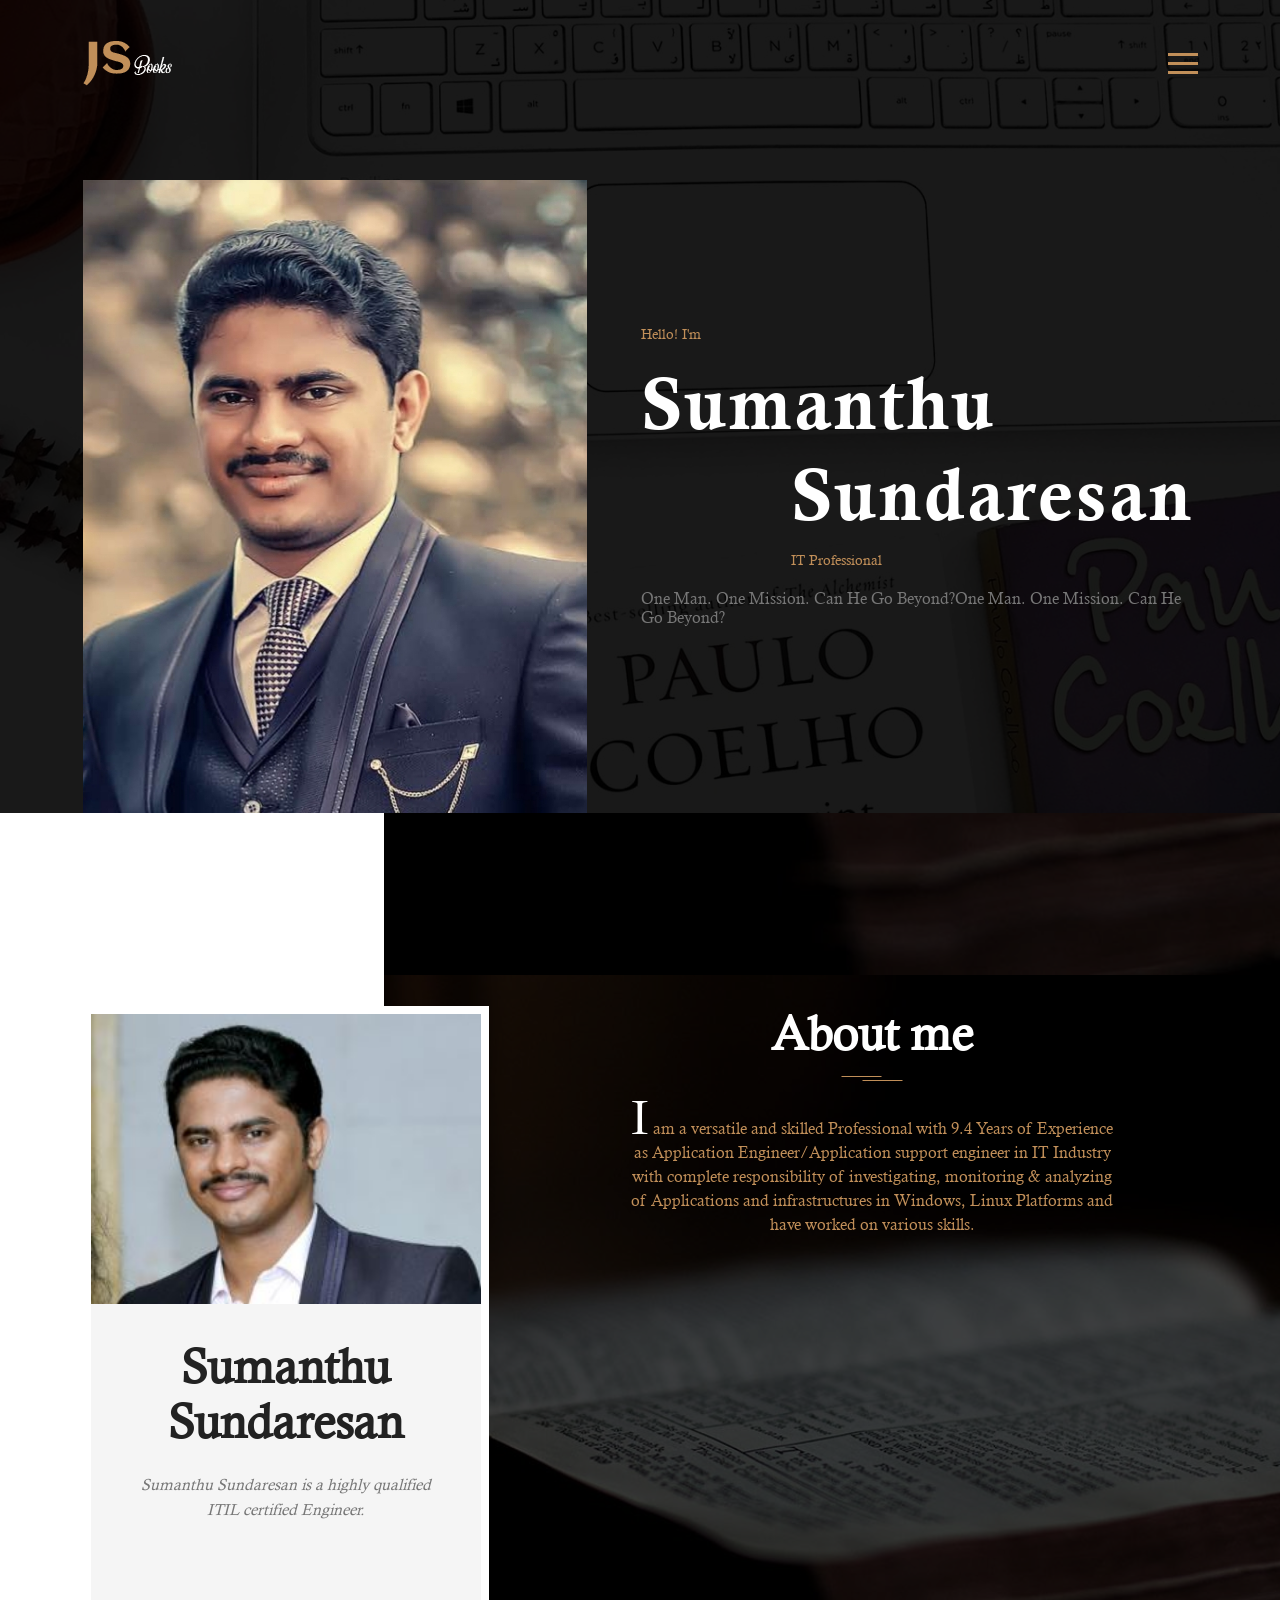
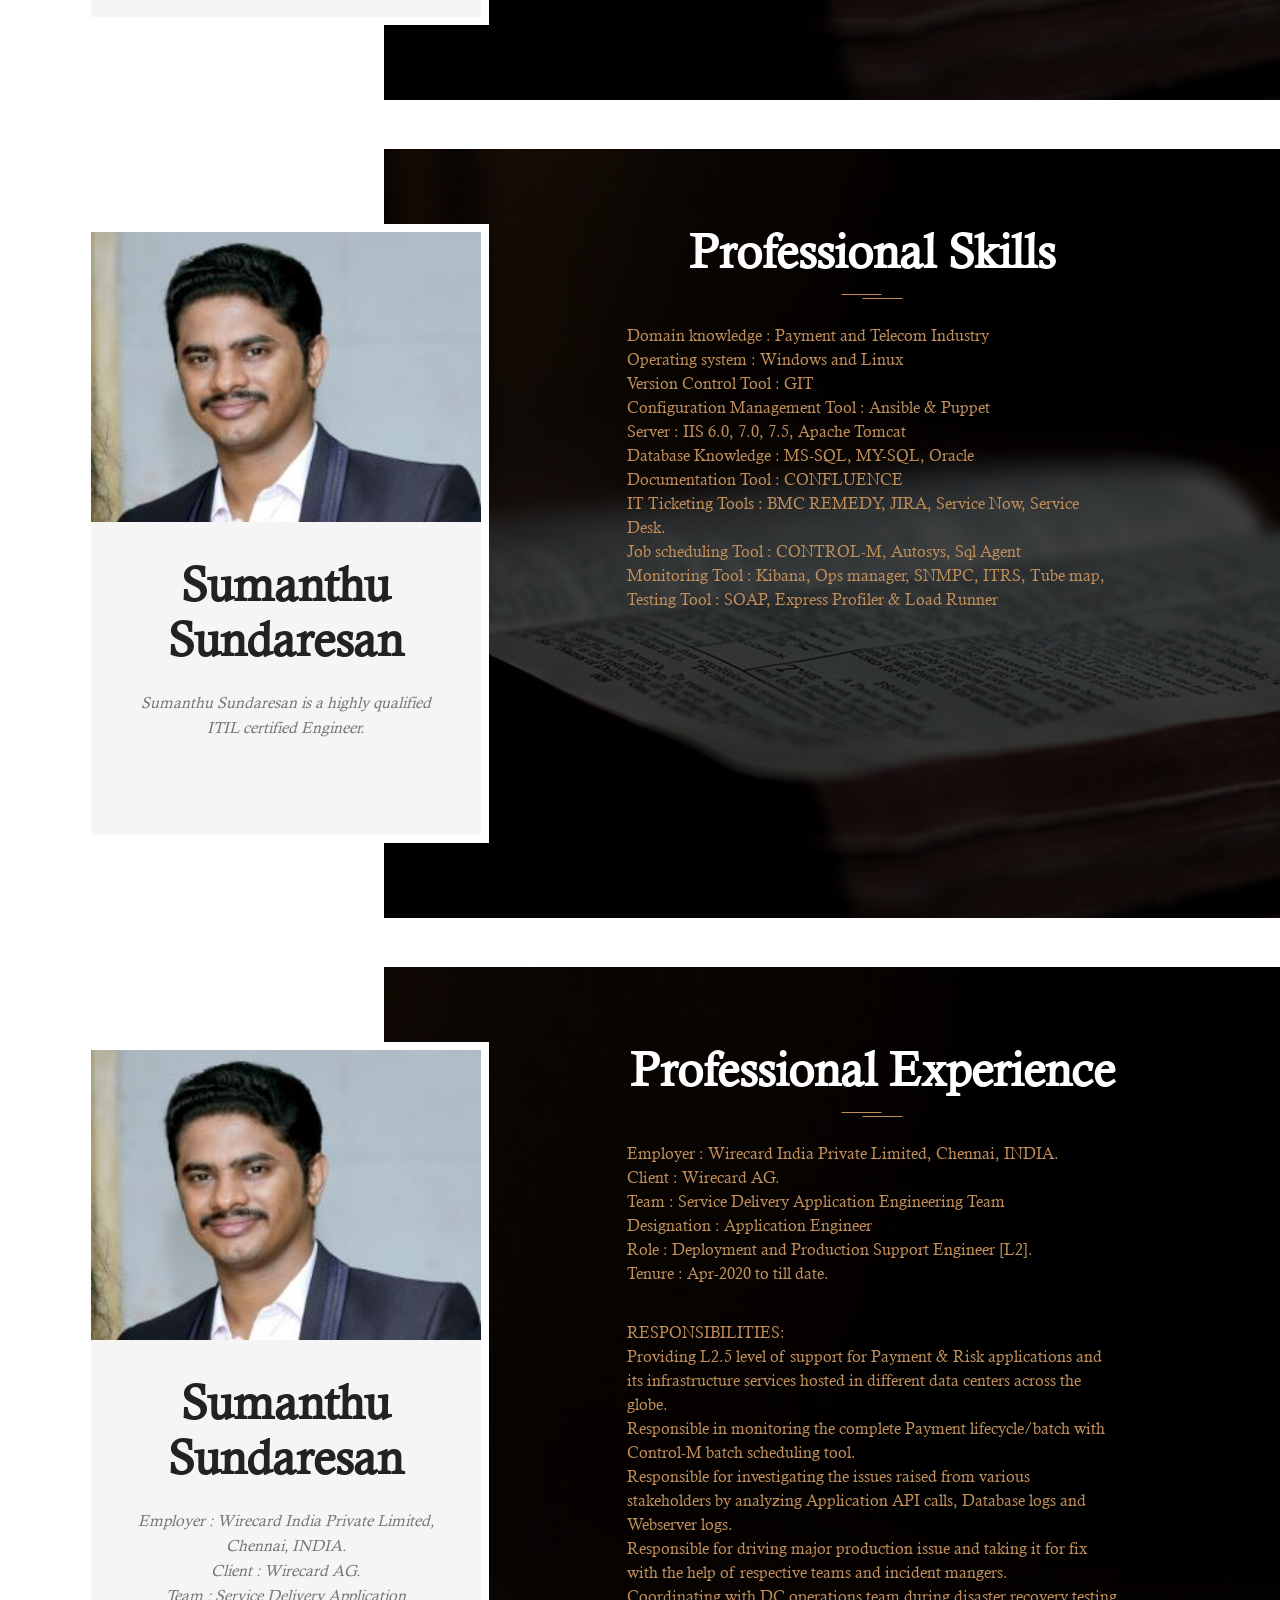
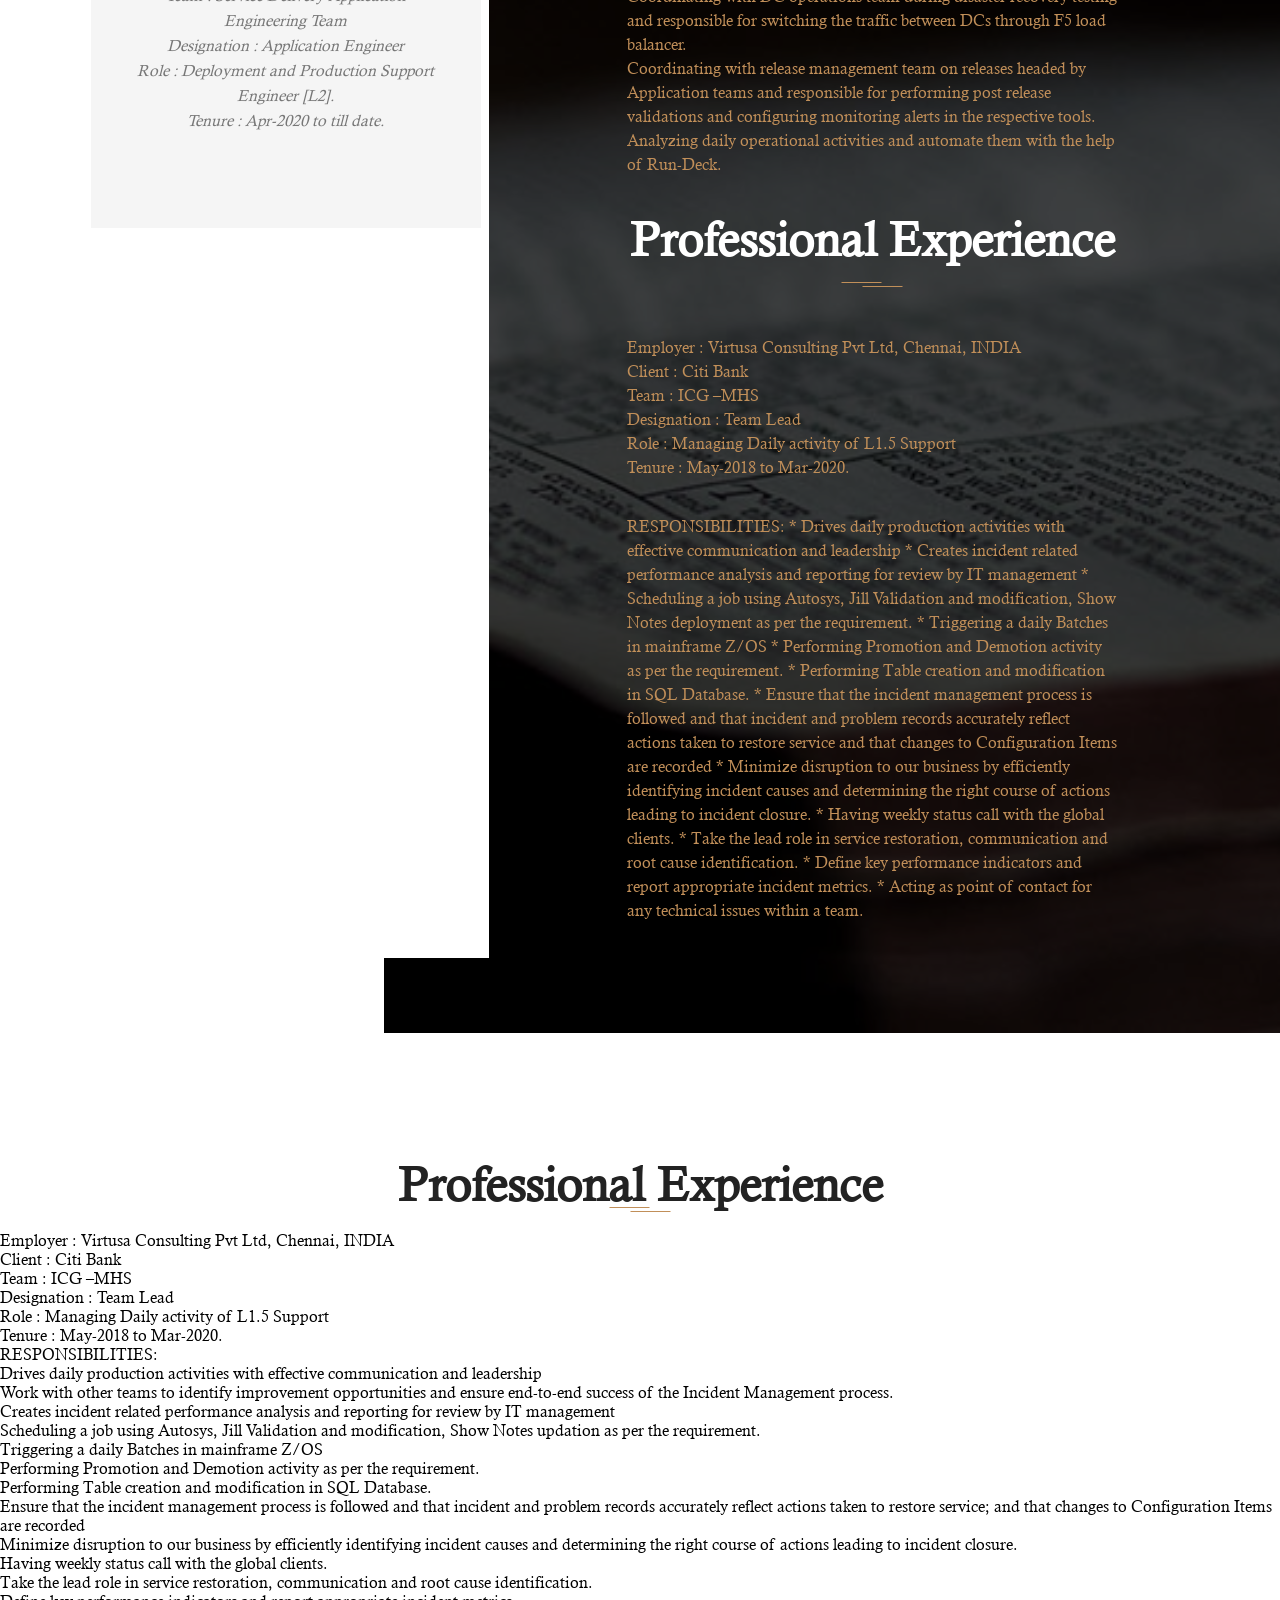
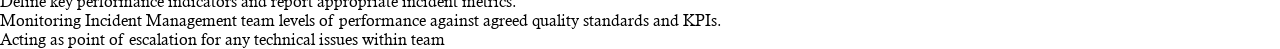
==== index.html @ 6ea12dc3 "My First Commit" ====
﻿<!doctype html>
<!--
	Author by FreeHTML5.co
	Twitter: https://twitter.com/fh5co
	Facebook: https://fb.com/fh5co
	URL: https://freehtml5.co
-->
<html lang="en">
<head>
	<!-- Required meta tags -->
	<meta charset="utf-8">
	<meta name="viewport" content="width=device-width, initial-scale=1, shrink-to-fit=no">
	<link rel="stylesheet" href="css/style.css">
	<link rel="stylesheet" href="css/slick.css">
	<title>Author</title>
</head>
<body>

	<!-- Navigation -->
	<nav class="site-navigation">
		<div class="site-navigation-inner site-container">
			<img src="./images/site-logo.png" alt="site logo">
			<div class="main-navigation">
				<ul class="main-navigation__ul">
					<li><a href="#">Who Am I</a></li>
					<li><a href="#">About Me</a></li>
					<li><a href="#">Professional Skills</a></li>
					<li><a href="#">Professional Experience</a></li>
					<li><a href="#">Achievements</a></li>
					<li><a href="#">Education Qualification</a></li>
					<li><a href="#">Personal Details</a></li>
				</ul>
			</div>
			<div id="myBtn" class="burger-container" onclick="myFunction(this)">
				<div class="bar1"></div>
				<div class="bar2"></div>
				<div class="bar3"></div>
			</div>
			<script>
				function myFunction(x) {
					x.classList.toggle("change");
				}
			</script>

		</div>
	</nav>
	<!-- Navigation end -->

	<!-- Top banner -->
	<section class="fh5co-top-banner">
		<div class="top-banner__inner site-container">
			<div class="top-banner__image">
				<img src="./images/top-banner-author.jpg" alt="author image">
			</div>
			<div class="top-banner__text">
				<div class="top-banner__text-up">
					<span class="brand-span">Hello! I'm</span>
					<h2 class="top-banner__h2">Sumanthu</h2>
				</div>
				<div class="top-banner__text-down">
					<h2 class="top-banner__h2">Sundaresan</h2>
					<span class="brand-span">IT Professional</span>
				</div>
				<p>One Man. One Mission. Can He Go Beyond?One Man. One Mission. Can He Go Beyond?</p>
				<!--<a href="#" class="brand-button">Read bio > </a>-->
			</div>
		</div>
	</section>
	<!-- Top banner end -->

	<!-- About me -->
	<section class="fh5co-about-me">
		<div class="about-me-inner site-container">
			<article class="portfolio-wrapper">
				<div class="portfolio__img">
					<img src="./images/about-me.jpg" class="about-me__profile" alt="about me profile picture">
				</div>
				<div class="portfolio__bottom">
					<div class="portfolio__name">
						<!--<span>S</span>-->
						<h2 class="universal-h2">Sumanthu Sundaresan</h2>
					</div>
					<!--<div class="portfolio__name">
						<span>S</span>
						<h2 class="universal-h2">undaresan</h2>
					</div>-->
				
					<p>Sumanthu Sundaresan is a highly qualified ITIL certified Engineer.</p>
				</div>
			</article>
			<div class="about-me__text">
					<div class="about-me-single-slide">
						<h2 class="universal-h2 universal-h2-bckg">About me</h2>
						<p><span>I</span> am a versatile and skilled Professional with 9.4 Years of Experience as Application 

Engineer/Application support engineer in IT Industry with complete responsibility of investigating, monitoring & analyzing of Applications and infrastructures in 

Windows, Linux Platforms and have worked on various skills.</p>

			</div>
		</div>
		<div class="about-me-bckg"></div>
	</section>
	<!-- About me end -->

	
	<!-- Professional Skills -->
	<section class="fh5co-about-me">
		<div class="about-me-inner site-container">
			<article class="portfolio-wrapper">
				<div class="portfolio__img">
					<img src="./images/about-me.jpg" class="about-me__profile" alt="about me profile picture">
				</div>
				<div class="portfolio__bottom">
					<div class="portfolio__name">
						<!--<span>S</span>-->
						<h2 class="universal-h2">Sumanthu Sundaresan</h2>
					</div>
					<!--<div class="portfolio__name">
						<span>S</span>
						<h2 class="universal-h2">undaresan</h2>
					</div>-->
				
					<p>Sumanthu Sundaresan is a highly qualified ITIL certified Engineer.</p>
				</div>
			</article>
			<div class="about-me__new">
					<div class="about-me-single-slide">
						<h2 class="universal-h2 universal-h2-bckg">Professional Skills</h2>
							<p>Domain knowledge 			: 	Payment and Telecom Industry 
							<br>Operating system	 		: 	Windows and Linux
							<br>Version Control Tool 		:	GIT 
							<br>Configuration Management Tool	: 	Ansible & Puppet 
							<br>Server 			 	: 	IIS 6.0, 7.0, 7.5, Apache Tomcat 
							<br>Database Knowledge			: 	MS-SQL, MY-SQL, Oracle 
							<br>Documentation Tool 			:     	CONFLUENCE
							<br>IT Ticketing Tools 			:	BMC REMEDY, JIRA, Service Now, Service Desk. 
							<br>Job scheduling Tool 		:  	CONTROL-M, Autosys, Sql Agent
							<br>Monitoring Tool			: 	Kibana, Ops manager, SNMPC, ITRS, Tube map,
							<br>Testing Tool			: 	SOAP, Express Profiler & Load Runner
							</p>

			</div>
		</div>
		<div class="about-me-bckg"></div>
	</section>
	<!-- Professional Skills -->

<!-- Professional Experience  -->
	<section class="fh5co-about-me">
		<div class="about-me-inner site-container">
			<article class="portfolio-wrapper">
				<div class="portfolio__img">
					<img src="./images/about-me.jpg" class="about-me__profile" alt="about me profile picture">
				</div>
				<div class="portfolio__bottom">
					<div class="portfolio__name">
						<h2 class="universal-h2">Sumanthu Sundaresan</h2>
					</div>
					
				
					<p> Employer		:	Wirecard India Private Limited, Chennai, INDIA.
							<br>Client		:	Wirecard AG.
							<br>Team		:	Service Delivery Application Engineering Team
							<br>Designation	:	Application Engineer
							<br>Role		:	Deployment and Production Support Engineer [L2].
							<br>Tenure		:	Apr-2020 to till date.</p>
				</div>
			</article>
			<div class="about-me__new">
				<div class="about-me-slider">
					<div class="about-me-single-slide">
						<h2 class="universal-h2 universal-h2-bckg">Professional Experience</h2>
							<p> Employer	:	Wirecard India Private Limited, Chennai, INDIA.
							<br>Client		:	Wirecard AG.
							<br>Team		:	Service Delivery Application Engineering Team
							<br>Designation	:	Application Engineer
							<br>Role		:	Deployment and Production Support Engineer [L2].
							<br>Tenure		:	Apr-2020 to till date.		</p>	

<p>RESPONSIBILITIES:

<br>Providing L2.5 level of support for Payment & Risk applications and its infrastructure services hosted in different data centers across the globe.
<br>Responsible in monitoring the complete Payment lifecycle/batch with Control-M batch scheduling tool.
<br>Responsible for investigating the issues raised from various stakeholders by analyzing Application API calls, Database logs and Webserver logs.
<br>Responsible for driving major production issue and taking it for fix with the help of respective teams and incident mangers.
<br>Coordinating with DC operations team during disaster recovery testing and responsible for switching the traffic between DCs through F5 load balancer.
<br>Coordinating with release management team on releases headed by Application teams and responsible for performing post release validations and configuring 

monitoring alerts in the respective tools.
<br>Analyzing daily operational activities and automate them with the help of Run-Deck.</p>

						
					</div>
					<div class="about-me-single-slide">
						<h2 class="universal-h2 universal-h2-bckg">Professional Experience </h2>
						<p><br>Employer	: 	Virtusa Consulting Pvt Ltd, Chennai, INDIA
<br>Client		:	Citi Bank
<br>Team		:	ICG –MHS 
<br>Designation	:	Team Lead	
<br>Role		:	Managing Daily activity of  L1.5 Support
<br>Tenure		:	May-2018 to Mar-2020.</p>

<p>RESPONSIBILITIES:

* Drives daily production activities with effective communication and leadership
* Creates incident related performance analysis and reporting for review by IT management
* Scheduling a job using Autosys, Jill Validation and modification, Show Notes deployment as per the requirement.
* Triggering a daily Batches in mainframe Z/OS
* Performing Promotion and Demotion activity as per the requirement.
* Performing Table creation and modification in SQL Database.
* Ensure that the incident management process is followed and that incident and problem   records accurately reflect actions taken to restore service and that changes to   Configuration Items are recorded
* Minimize disruption to our business by efficiently identifying incident causes and   determining the right course of actions leading to incident closure.
* Having weekly status call with the global clients.
* Take the lead role in service restoration, communication and root cause identification.
* Define key performance indicators and report appropriate incident metrics.
* Acting as point of contact for any technical issues within a team.
 </p>

					</div>
				</div>
			</div>
		</div>
		<div class="about-me-bckg"></div>
	</section>
	
	
	</div>
					<div class="about-me-single-slide">
						<h2 class="universal-h2 universal-h2-bckg">Professional Experience </h2>
						<p><br>Employer	: 	Virtusa Consulting Pvt Ltd, Chennai, INDIA
<br>Client		:	Citi Bank
<br>Team		:	ICG –MHS 
<br>Designation	:	Team Lead	
<br>Role		:	Managing Daily activity of  L1.5 Support
<br>Tenure		:	May-2018 to Mar-2020.</p>

<p>RESPONSIBILITIES:

<br>Drives daily production activities with effective communication and leadership
<br>Work with other teams to identify improvement opportunities and ensure end-to-end success of the Incident Management process.
<br>Creates incident related performance analysis and reporting for review by IT management
<br>Scheduling a job using Autosys, Jill Validation and modification, Show Notes updation as per the requirement.
<br>Triggering a daily Batches in mainframe Z/OS
<br>Performing Promotion and Demotion activity as per the requirement.
<br>Performing Table creation and modification in SQL Database.
<br>Ensure that the incident management process is followed and that incident and problem records accurately reflect actions taken to restore service; and that changes 
to Configuration Items are recorded
<br>Minimize disruption to our business by efficiently identifying incident causes and determining the right course of actions leading to incident closure.
<br>Having weekly status call with the global clients.
<br>Take the lead role in service restoration, communication and root cause identification.
<br>Define key performance indicators and report appropriate incident metrics.
<br>Monitoring Incident Management team levels of performance against agreed quality standards and KPIs.
<br>Acting as point of escalation for any technical issues within team </p>

					</div>
				</div>
			</div>
		</div>
		<div class="about-me-bckg"></div>
	</section>
	
	
	<!-- Professional Experience  -->
---- css/style.css ----
/*
 * Author by FreeHTML5.co
 * Twitter: https://twitter.com/fh5co
 * Facebook: https://fb.com/fh5co
 * URL: https://freehtml5.co
 */
/* Fonts */
@font-face {
  font-family: 'Calisto-MT';
  src: url(../fonts/Calisto-MT.ttf); }

@font-face {
  font-family: 'Calisto-MT-Italic';
  src: url(../fonts/Calisto-MT-Italic.ttf); }

@font-face {
  font-family: 'Calisto-MT-Bold';
  src: url(../fonts/Calisto-MT-Bold.ttf); }

/* Colors */
/* Universal style */
* {
  margin: 0;
  padding: 0;
  font-family: "Calisto-MT"; }

.site-container {
  width: 1115px;
  margin: 0 auto; }
  @media (max-width: 1250px) {
    .site-container {
      width: 90%; } }

.universal-h2 {
  font-size: 48px;
  text-align: center;
  color: #222; }
  @media (max-width: 1250px) {
    .universal-h2 {
      font-size: 38px; } }
  @media (max-width: 668px) {
    .universal-h2 {
      font-size: 30px; } }

.universal-h2-bckg {
  background-image: url("../images/double-line.svg");
  background-repeat: no-repeat;
  background-position: center bottom; }

/* Universal style end */
/* Includes */
.site-navigation {
  position: absolute;
  top: 4.6%;
  width: 100%;
  z-index: 2; }

.site-navigation-inner {
  display: flex;
  align-items: center;
  justify-content: space-between; }

.main-navigation {
  color: #fff;
  display: none;
  position: fixed;
  height: 100%;
  width: 100%;
  top: 0px;
  left: 0px;
  background: #000;
  opacity: 0.9; }
  .main-navigation .main-navigation__ul {
    position: absolute;
    top: 50%;
    left: 50%;
    transform: translate(-50%, -50%);
    padding: 3%;
    border: 2px solid #fff;
    border-radius: 7px;
    background-color: #c18f59; }
    .main-navigation .main-navigation__ul li {
      margin-bottom: 20px;
      list-style: none; }
    .main-navigation .main-navigation__ul a {
      color: #fff;
      font-size: 20px;
      font-weight: 600;
      text-decoration: none;
      text-transform: uppercase;
      transition: 0.3s ease; }
      .main-navigation .main-navigation__ul a:hover {
        color: #777; }
  @media (max-width: 1150px) {
    .main-navigation {
      opacity: 0.94; } }

/* Navigation burger */
.burger-container {
  cursor: pointer;
  z-index: 3; }

.bar1, .bar2, .bar3 {
  width: 30px;
  height: 3px;
  background-color: #c18f59;
  margin: 6px 0;
  transition: 0.4s; }

.change .bar1 {
  transform: rotate(-45deg) translate(-6px, 6px);
  background-color: #c18f59; }

.change .bar2 {
  opacity: 0;
  background-color: #c18f59; }

.change .bar3 {
  transform: rotate(45deg) translate(-6px, -7px);
  background-color: #c18f59; }

.stop-scroll {
  overflow: hidden; }

/* Navigation burger end */
.fh5co-top-banner {
  position: relative;
  display: flex;
  align-items: flex-end;
  background-image: url("../images/top-banner-bckg.jpg");
  background-position: center;
  background-size: cover; }
  .fh5co-top-banner::after {
    content: '';
    position: absolute;
    top: 0;
    left: 0;
    width: 100%;
    height: 100%;
    background-color: #000;
    opacity: 0.9; }
  .fh5co-top-banner .site-container {
    position: relative;
    z-index: 1; }
  @media (max-width: 1600px) {
    .fh5co-top-banner {
      padding-top: 180px; } }
  @media (max-width: 1250px) {
    .fh5co-top-banner {
      padding-top: 130px; } }
  @media (max-width: 520px) {
    .fh5co-top-banner {
      padding-top: 105px; } }
  @media (min-width: 1600px) {
    .fh5co-top-banner {
      min-height: 100vh; } }

.top-banner__inner {
  display: flex;
  align-items: center; }
  .top-banner__inner .top-banner__text {
    margin-left: 54px; }
    @media (max-width: 1250px) {
      .top-banner__inner .top-banner__text {
        width: 35%; } }
    @media (max-width: 768px) {
      .top-banner__inner .top-banner__text {
        width: 50%;
        margin-left: 20px; } }
    @media (max-width: 520px) {
      .top-banner__inner .top-banner__text {
        width: 65%;
        margin-bottom: 20px;
        margin-left: 0; } }
    .top-banner__inner .top-banner__text p {
      margin-bottom: 42px;
      color: #777; }
      @media (max-width: 768px) {
        .top-banner__inner .top-banner__text p {
          margin-bottom: 25px;
          font-size: 14px; } }
  .top-banner__inner .top-banner__h2 {
    font-size: 74px;
    letter-spacing: 3px;
    color: #fff;
    font-family: "Calisto-MT-Bold"; }
    @media (max-width: 1250px) {
      .top-banner__inner .top-banner__h2 {
        font-size: 50px; } }
    @media (max-width: 768px) {
      .top-banner__inner .top-banner__h2 {
        font-size: 35px; } }
  .top-banner__inner .top-banner__text-up .top-banner__h2 {
    margin-top: 15px; }
    @media (max-width: 768px) {
      .top-banner__inner .top-banner__text-up .top-banner__h2 {
        margin-top: 0; } }
  .top-banner__inner .top-banner__text-down {
    margin-bottom: 20px;
    padding-left: 27%; }
    .top-banner__inner .top-banner__text-down .top-banner__h2 {
      margin-bottom: 10px; }
      @media (max-width: 768px) {
        .top-banner__inner .top-banner__text-down .top-banner__h2 {
          margin-bottom: 0; } }
  .top-banner__inner .top-banner__image {
    font-size: 0; }
    @media (max-width: 1250px) {
      .top-banner__inner .top-banner__image {
        width: 50%; }
        .top-banner__inner .top-banner__image img {
          width: 100%; } }
    @media (max-width: 520px) {
      .top-banner__inner .top-banner__image {
        width: 65%;
        margin-bottom: 20px; } }
  @media (max-width: 520px) {
    .top-banner__inner {
      flex-direction: column; } }

.brand-span {
  font-size: 14px;
  color: #c18f59; }

.brand-button {
  display: inline-block;
  padding: 10px 20px;
  font-size: 11px;
  text-transform: uppercase;
  text-decoration: none;
  color: #c18f59;
  border: 1px solid #fff;
  transition: 0.3s ease; }
  .brand-button:hover, .brand-button:focus {
    color: #777; }

.fh5co-about-me {
  position: relative;
  margin: 193px 0 199px; }
  @media (max-width: 1250px) {
    .fh5co-about-me {
      margin: 150px 0; } }
  @media (max-width: 992px) {
    .fh5co-about-me {
      margin: 125px 0; } }

.about-me-bckg {
  position: absolute;
  background-image: url("../images/about-me-bckg.jpg");
  background-position: center;
  background-size: cover;
  height: 500px;
  top: -75px;
  right: 0;
  height: calc(100% + 150px);
  width: 70%;
  z-index: -1; }
  .about-me-bckg:after {
    content: '';
    position: absolute;
    top: 0;
    left: 0;
    width: 100%;
    height: 100%;
    background-color: #000;
    opacity: 0.7; }
  @media (max-width: 992px) {
    .about-me-bckg {
      width: 100%;
      padding-bottom: 15px; } }

.about-me-inner {
  display: flex;
  justify-content: space-between; }
  @media (max-width: 992px) {
    .about-me-inner {
      flex-direction: column;
      align-items: center; } }

.about-me-slider {
  position: relative; }
  .about-me-slider .slick-arrow {
    position: absolute;
    bottom: -18%; }
  .about-me-slider .slick-prev {
    left: 40%; }
    @media (max-width: 520px) {
      .about-me-slider .slick-prev {
        left: 34%; } }
  .about-me-slider .slick-next {
    right: 40%; }
    @media (max-width: 520px) {
      .about-me-slider .slick-next {
        right: 34%; } }

.span-arrow {
  padding: 10px 15px;
  cursor: pointer;
  color: #c18f59;
  border: 1px solid #c18f59;
  border-radius: 50%;
  transition: 0.3s ease; }
  .span-arrow:hover {
    color: #fff;
    border-color: #fff; }

.portfolio-wrapper {
  width: 390px;
  padding: 8px;
  text-align: center;
  background-color: #fff; }
  .portfolio-wrapper .portfolio__img {
    font-size: 0; }
    .portfolio-wrapper .portfolio__img img {
      width: 100%; }
  .portfolio-wrapper .portfolio__bottom {
    padding: 35px 0 95px;
    background-color: #f5f5f5; }
    @media (max-width: 992px) {
      .portfolio-wrapper .portfolio__bottom {
        padding: 25px 0; } }
  .portfolio-wrapper .portfolio__name {
    display: flex;
    justify-content: center;
    align-items: flex-start;
    margin-bottom: 23px; }
    @media (max-width: 992px) {
      .portfolio-wrapper .portfolio__name {
        margin-bottom: 10px; } }
    .portfolio-wrapper .portfolio__name span {
      font-size: 90px;
      line-height: 75px;
      color: #c18f59;
      font-family: "Calisto-MT-Bold"; }
      @media (max-width: 992px) {
        .portfolio-wrapper .portfolio__name span {
          font-size: 65px;
          line-height: 62px; } }
  .portfolio-wrapper p {
    padding: 0 10%;
    line-height: 25px;
    font-style: italic;
    color: #777; }
    @media (max-width: 620px) {
      .portfolio-wrapper p {
        font-size: 15px;
        line-height: 20px; } }
  @media (max-width: 992px) {
    .portfolio-wrapper {
      margin-bottom: 20px; } }
  @media (max-width: 620px) {
    .portfolio-wrapper {
      width: 250px; } }

.about-me__text {
  width: 44%;
  margin-right: 80px;
  text-align: center; }
  .about-me__text .universal-h2 {
    color: #fff;
    padding-bottom: 20px;
    margin-bottom: 25px; }
  .about-me__text p {
    margin-bottom: 35px;
    line-height: 24px;
    color: #c18f59; }
    .about-me__text p span {
      font-size: 48px;
      color: #fff; }
    @media (max-width: 620px) {
      .about-me__text p {
        margin-bottom: 20px;
        font-size: 14px;
        line-height: 19px; } }
  .about-me__text h4 {
    margin-bottom: 7px;
    font-size: 25px;
    color: #c18f59; }
  .about-me__text .p-white {
    margin-bottom: 0;
    color: #fff; }
  @media (max-width: 1250px) {
    .about-me__text {
      width: 48%;
      margin-right: 40px; } }
  @media (max-width: 992px) {
    .about-me__text {
      width: 100%;
      margin-right: 0; } }

.slick-slide:focus {
  outline: none; }

.fh5co-books {
  margin-bottom: 122px; }
  .fh5co-books .universal-h2 {
    margin-bottom: 50px;
    padding-bottom: 20px; }
  .fh5co-books .books-brand-button {
    text-align: center; }
    .fh5co-books .books-brand-button .brand-button {
      font-size: 16px;
      text-transform: none;
      border-color: #c18f59; }
      .fh5co-books .books-brand-button .brand-button:hover {
        border-color: #777; }
  @media (max-width: 1250px) {
    .fh5co-books {
      margin-bottom: 60px; } }

.books {
  display: flex;
  justify-content: space-between;
  flex-wrap: wrap;
  margin-bottom: 70px; }
  @media (max-width: 559px) {
    .books {
      justify-content: space-around; } }

.single-book {
  margin-bottom: 20px;
  text-align: center; }
  .single-book .single-book__img {
    position: relative;
    display: block;
    font-size: 0; }
    .single-book .single-book__img .single-book_download {
      opacity: 0;
      visibility: hidden;
      position: absolute;
      top: 0;
      left: 0;
      width: 100%;
      height: 100%;
      background-color: #000;
      transition: 0.3s ease; }
      .single-book .single-book__img .single-book_download img {
        position: absolute;
        left: 50%;
        top: 50%;
        transform: translate(-50%, -50%);
        z-index: 1; }
    .single-book .single-book__img:hover .single-book_download {
      visibility: visible;
      opacity: 0.7; }
  .single-book .single-book__title {
    margin: 19px 0 18px;
    font-size: 18px; }
  .single-book .single-book__price {
    font-size: 18px;
    font-weight: 600;
    font-style: italic;
    color: #c18f59; }
  @media (max-width: 1250px) {
    .single-book {
      margin-right: 10px; }
      .single-book:last-child {
        margin-right: 0; } }

.rating {
  margin-top: 8px;
  unicode-bidi: bidi-override;
  direction: rtl; }
  .rating span {
    font-size: 23px;
    color: #ffd200;
    cursor: pointer; }
  .rating > span:hover:before, .rating > span:hover ~ span:before {
    content: "\2605";
    position: absolute; }

.fh5co-counter {
  position: relative;
  margin-bottom: 122px;
  padding: 100px 0;
  background-image: url("../images/book-bckg.jpg");
  background-size: cover;
  background-position: center; }
  .fh5co-counter::after {
    content: '';
    position: absolute;
    top: 0;
    left: 0;
    width: 100%;
    height: 100%;
    background-color: #c18f59;
    opacity: 0.9; }
  .fh5co-counter .site-container {
    position: relative;
    z-index: 1; }
  @media (max-width: 850px) {
    .fh5co-counter {
      padding: 50px 0 20px;
      margin-bottom: 50px; } }

.counter-inner {
  display: flex;
  justify-content: space-between;
  flex-wrap: wrap; }

.single-count {
  width: 23%;
  text-align: center;
  color: #fff; }
  .single-count span {
    display: block;
    margin-bottom: 25px;
    font-size: 40px;
    font-weight: 900; }
  .single-count p {
    font-size: 20px;
    text-transform: uppercase; }
  @media (max-width: 850px) {
    .single-count {
      width: 48%;
      margin-bottom: 30px; }
      .single-count .count {
        font-size: 35px;
        margin-bottom: 15px; } }
  @media (max-width: 500px) {
    .single-count {
      width: 100%;
      padding-bottom: 10px;
      border-bottom: 1px solid #fff; } }

.single-count__text {
  display: flex;
  justify-content: center; }
  .single-count__text img {
    margin-right: 20px; }

.fh5co-blog {
  margin-bottom: 175px; }
  .fh5co-blog .universal-h2 {
    margin-bottom: 55px;
    padding-bottom: 20px; }
  @media (max-width: 620px) {
    .fh5co-blog {
      margin-bottom: 105px; } }

.blog-inner {
  display: flex;
  justify-content: space-between; }

.blog-slider .slick-slide {
  margin: 0 15px; }

.blog-slider .slick-list {
  margin: 0 -15px; }

.single-blog {
  display: flex !important; }
  .single-blog .single-blog__img {
    width: 50%;
    font-size: 0; }
  .single-blog .single-blog__text {
    width: 50%;
    padding: 7%;
    border: 3px solid #f5f5f5;
    border-left: 0; }
    .single-blog .single-blog__text h4 {
      margin-bottom: 5px;
      font-size: 24px;
      line-height: 33px; }
    .single-blog .single-blog__text span {
      display: block;
      margin-bottom: 15px;
      font-size: 14px;
      color: #c18f59;
      font-family: "Calisto-MT-Bold"; }
    .single-blog .single-blog__text p {
      color: #777;
      line-height: 21px; }
    @media (max-width: 992px) {
      .single-blog .single-blog__text {
        padding: 5%; }
        .single-blog .single-blog__text h4 {
          margin-bottom: 3px;
          font-size: 20px;
          line-height: 24px; }
        .single-blog .single-blog__text p {
          font-size: 14px;
          line-height: 19px; } }
    @media (max-width: 420px) {
      .single-blog .single-blog__text {
        padding: 3%; }
        .single-blog .single-blog__text h4 {
          font-size: 16px; }
        .single-blog .single-blog__text span {
          margin-bottom: 7px;
          font-size: 12px; }
        .single-blog .single-blog__text p {
          font-size: 13px;
          line-height: 16px; } }
  .single-blog:nth-child(even) h4 {
    color: #c18f59; }
  @media (max-width: 1250px) {
    .single-blog .single-blog__img img {
      width: 100%;
      height: 100%; } }

.blog-slider {
  position: relative; }
  .blog-slider .slick-arrow {
    position: absolute;
    bottom: -22%; }
  .blog-slider .slick-prev {
    left: 45.5%; }
    @media (max-width: 1250px) {
      .blog-slider .slick-prev {
        left: 40%; } }
    @media (max-width: 520px) {
      .blog-slider .slick-prev {
        left: 35%; } }
  .blog-slider .slick-next {
    right: 45.5%; }
    @media (max-width: 1250px) {
      .blog-slider .slick-next {
        right: 40%; } }
    @media (max-width: 520px) {
      .blog-slider .slick-next {
        right: 35%; } }
  .blog-slider .span-arrow:hover {
    color: #777;
    border-color: #777; }

.fh5co-quotes {
  position: relative;
  padding: 135px 0 172px;
  text-align: center;
  background-image: url("../images/quotes-bckg.jpg");
  background-position: center;
  background-size: cover; }
  .fh5co-quotes::after {
    content: '';
    position: absolute;
    top: 0;
    left: 0;
    width: 100%;
    height: 100%;
    background-color: #000;
    opacity: 0.9; }
  .fh5co-quotes .site-container {
    position: relative;
    z-index: 1; }
  .fh5co-quotes .universal-h2 {
    padding-bottom: 20px;
    margin-bottom: 30px;
    color: #fff !important; }
  .fh5co-quotes p {
    width: 43%;
    margin: 0 auto 45px;
    color: #fff;
    line-height: 24px; }
    @media (max-width: 620px) {
      .fh5co-quotes p {
        font-size: 14px;
        line-height: 19px; } }
  .fh5co-quotes img {
    margin: 0 auto 5px; }
  .fh5co-quotes h4 {
    margin-bottom: 5px;
    font-size: 25px;
    color: #c18f59; }
  .fh5co-quotes .slick-arrow {
    bottom: -8%; }
  .fh5co-quotes .slick-prev {
    left: 45.5%; }
    @media (max-width: 1150px) {
      .fh5co-quotes .slick-prev {
        left: 34%; } }
  .fh5co-quotes .slick-next {
    right: 45.5%; }
    @media (max-width: 1150px) {
      .fh5co-quotes .slick-next {
        right: 34%; } }
  @media (max-width: 1150px) {
    .fh5co-quotes {
      padding: 75px 0 95px; }
      .fh5co-quotes p {
        width: 90%; } }

.fh5co-social {
  position: relative;
  padding: 63px 0;
  background-image: url("../images/social-bckg.jpg");
  background-size: cover;
  background-position: center; }
  .fh5co-social::after {
    content: '';
    position: absolute;
    top: 0;
    left: 0;
    width: 100%;
    height: 100%;
    background-color: #c18f59;
    opacity: 0.9; }
  .fh5co-social .site-container {
    position: relative;
    z-index: 1; }
  @media (max-width: 620px) {
    .fh5co-social {
      padding: 40px 0; } }

.social {
  display: flex;
  justify-content: space-between;
  align-items: center; }
  .social h5 {
    font-size: 24px;
    color: #fff; }
  @media (max-width: 620px) {
    .social {
      flex-direction: column; } }

.social-icons a {
  position: relative;
  border: 1px solid white;
  border-radius: 50%;
  padding: 13px 23px;
  margin-right: 10px;
  transition: 0.3s ease; }
  .social-icons a:hover {
    background-color: #777;
    border-color: transparent; }

.social-icons img {
  position: absolute;
  left: 50%;
  top: 50%;
  transform: translate(-50%, -50%); }

@media (max-width: 620px) {
  .social-icons {
    margin: 35px 0; } }

.site-footer {
  padding-top: 120px;
  background-color: #343434; }
  @media (max-width: 1250px) {
    .site-footer {
      padding-top: 60px; } }

.footer-inner {
  display: flex;
  justify-content: space-between;
  padding-bottom: 95px; }
  .footer-inner h5 {
    margin-bottom: 30px;
    font-size: 20px;
    letter-spacing: 2px;
    color: #fff; }
  @media (max-width: 1250px) {
    .footer-inner {
      padding-bottom: 50px;
      flex-direction: column;
      align-items: center; } }

.footer-info {
  width: 50%;
  display: flex; }
  .footer-info .footer-info__left {
    margin-right: 45px; }
    .footer-info .footer-info__left img {
      margin-bottom: 10px; }
    .footer-info .footer-info__left p {
      color: #c18f59; }
    @media (max-width: 620px) {
      .footer-info .footer-info__left {
        margin-right: 0;
        margin-bottom: 20px; } }
  .footer-info .footer-info__right p {
    margin-bottom: 15px;
    color: #aaa; }
  .footer-info .footer-info__right .footer-phone {
    font-size: 14px; }
  .footer-info .footer-info__right .social-icons {
    margin-top: 27px; }
    .footer-info .footer-info__right .social-icons a {
      padding: 9px 19px; }
  @media (max-width: 1250px) {
    .footer-info {
      width: 100%;
      margin-bottom: 20px; } }
  @media (max-width: 620px) {
    .footer-info {
      flex-direction: column;
      align-items: center; } }

.footer-contact-form {
  width: 50%; }
  .footer-contact-form .contact-form__input {
    display: flex;
    justify-content: space-between;
    margin-bottom: 20px; }
    .footer-contact-form .contact-form__input input {
      width: 40%;
      padding: 20px;
      border: 1px solid #404040;
      background-color: #282828;
      color: #c18f59; }
      .footer-contact-form .contact-form__input input::placeholder {
        color: #aaa; }
      @media (max-width: 1250px) {
        .footer-contact-form .contact-form__input input {
          width: 45%; } }
      @media (max-width: 520px) {
        .footer-contact-form .contact-form__input input {
          width: 100%; } }
  .footer-contact-form textarea {
    box-sizing: border-box;
    height: 90px;
    width: 100%;
    margin-bottom: 20px;
    padding: 20px;
    border: 1px solid #404040;
    background-color: #282828;
    resize: none;
    color: #c18f59; }
  .footer-contact-form .submit-button {
    padding: 19px 50px;
    text-transform: uppercase;
    font-size: 12px;
    color: #fff;
    background-color: #c18f59;
    border: none;
    border-radius: 3px;
    cursor: pointer;
    transition: 0.3s ease; }
    .footer-contact-form .submit-button:hover {
      background-color: #777; }
  @media (max-width: 1250px) {
    .footer-contact-form {
      width: 100%; } }

.footer-bottom {
  padding: 25px 0;
  background-color: #2d2d2d; }

.footer-bottom-inner {
  display: flex;
  justify-content: space-between; }
  .footer-bottom-inner p {
    color: #777; }
  .footer-bottom-inner a {
    color: #c18f59;
    text-decoration: none;
    transition: 0.3s ease; }
    .footer-bottom-inner a:hover {
      color: #777; }
  .footer-bottom-inner .footer-bottom__img img {
    margin-right: 25px; }
    .footer-bottom-inner .footer-bottom__img img:last-child {
      margin-right: 0; }
  @media (max-width: 992px) {
    .footer-bottom-inner {
      flex-direction: column;
      align-items: center; }
      .footer-bottom-inner p {
        font-size: 14px;
        margin-bottom: 20px; } }
		
.about-me__new {
  width: 44%;
  margin-right: 80px;
  text-align: left; }
  .about-me__new .universal-h2 {
    color: #fff;
    padding-bottom: 20px;
    margin-bottom: 25px; }
  .about-me__new p {
    margin-bottom: 35px;
    line-height: 24px;
    color: #c18f59; }
    .about-me__new p span {
      font-size: 48px;
      color: #fff; }
    @media (max-width: 620px) {
      .about-me__new p {
        margin-bottom: 20px;
        font-size: 14px;
        line-height: 19px; } }
  .about-me__new h4 {
    margin-bottom: 7px;
    font-size: 25px;
    color: #c18f59; }
  .about-me__new .p-white {
    margin-bottom: 0;
    color: #fff; }
  @media (max-width: 1250px) {
    .about-me__new {
      width: 48%;
      margin-right: 40px; } }
  @media (max-width: 992px) {
    .about-me__new {
      width: 100%;
      margin-right: 0; } }
	  
	  /* Universal style */
* {
  margin: 0;
  padding: 0;
  font-family: "Calisto-MT"; }

.site-container {
  width: 1115px;
  margin: 0 auto; }
  @media (max-width: 1250px) {
    .site-container {
      width: 90%; } }

.universal-h3 {
  font-size: 40px;
  text-align: center;
  color: #222; }
  @media (max-width: 1250px) {
    .universal-h3 {
      font-size: 25px; } }
  @media (max-width: 668px) {
    .universal-h3 {
      font-size: 20px; } }

.universal-h3-bckg {
  background-image: url("../images/double-line.svg");
  background-repeat: no-repeat;
  background-position: center bottom; }

/* Universal style end */
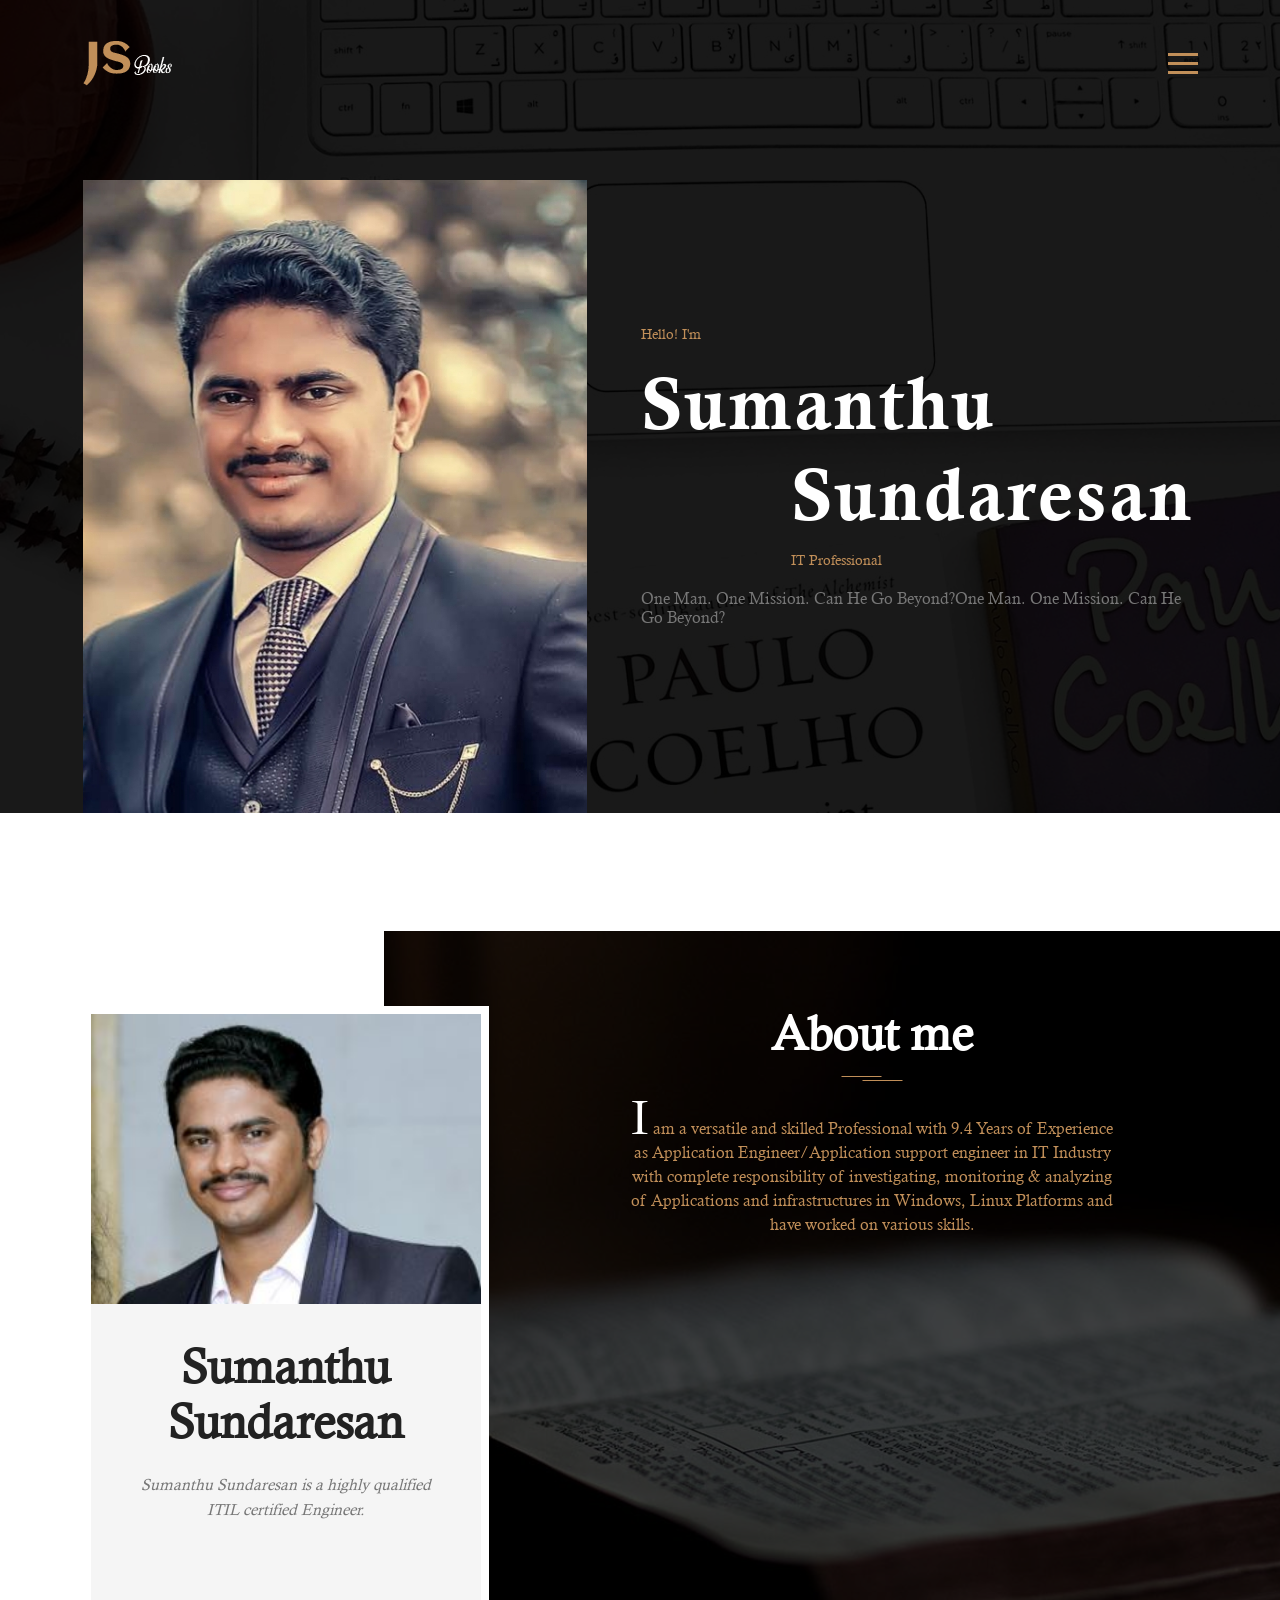
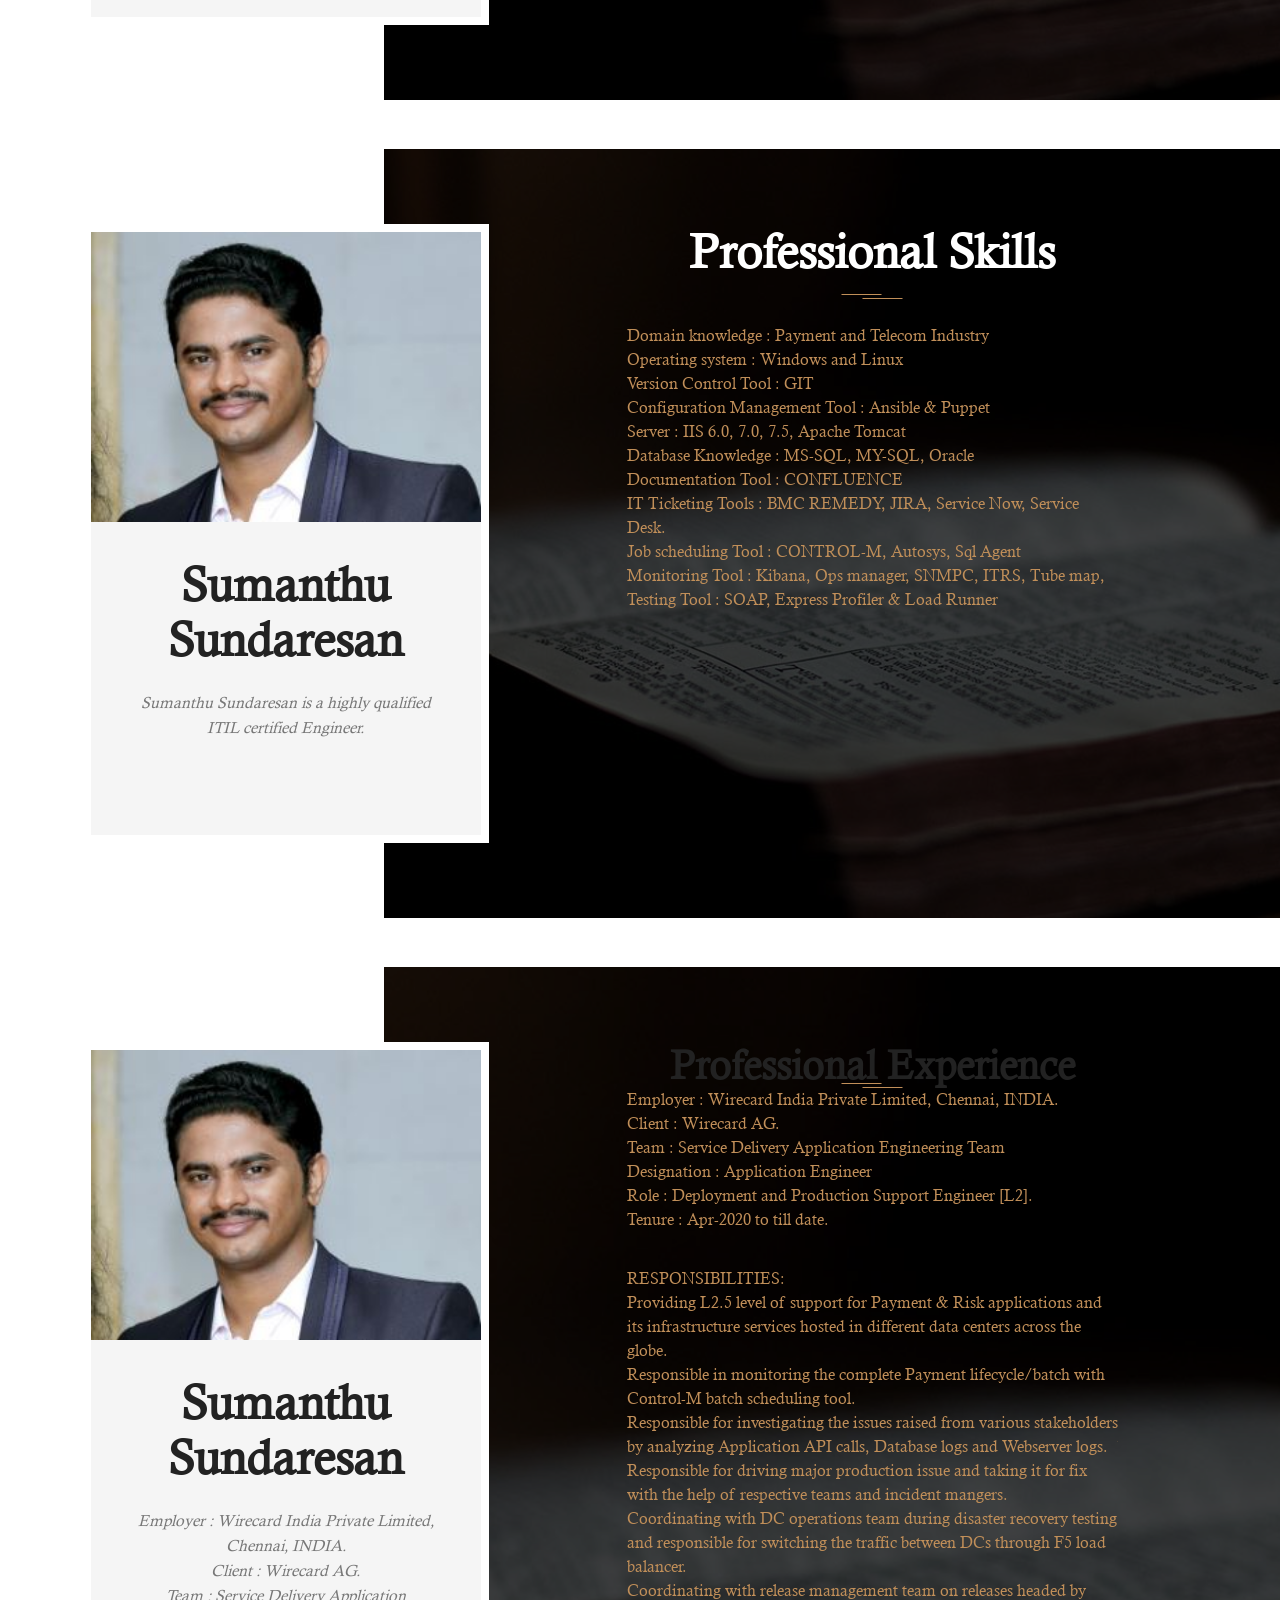
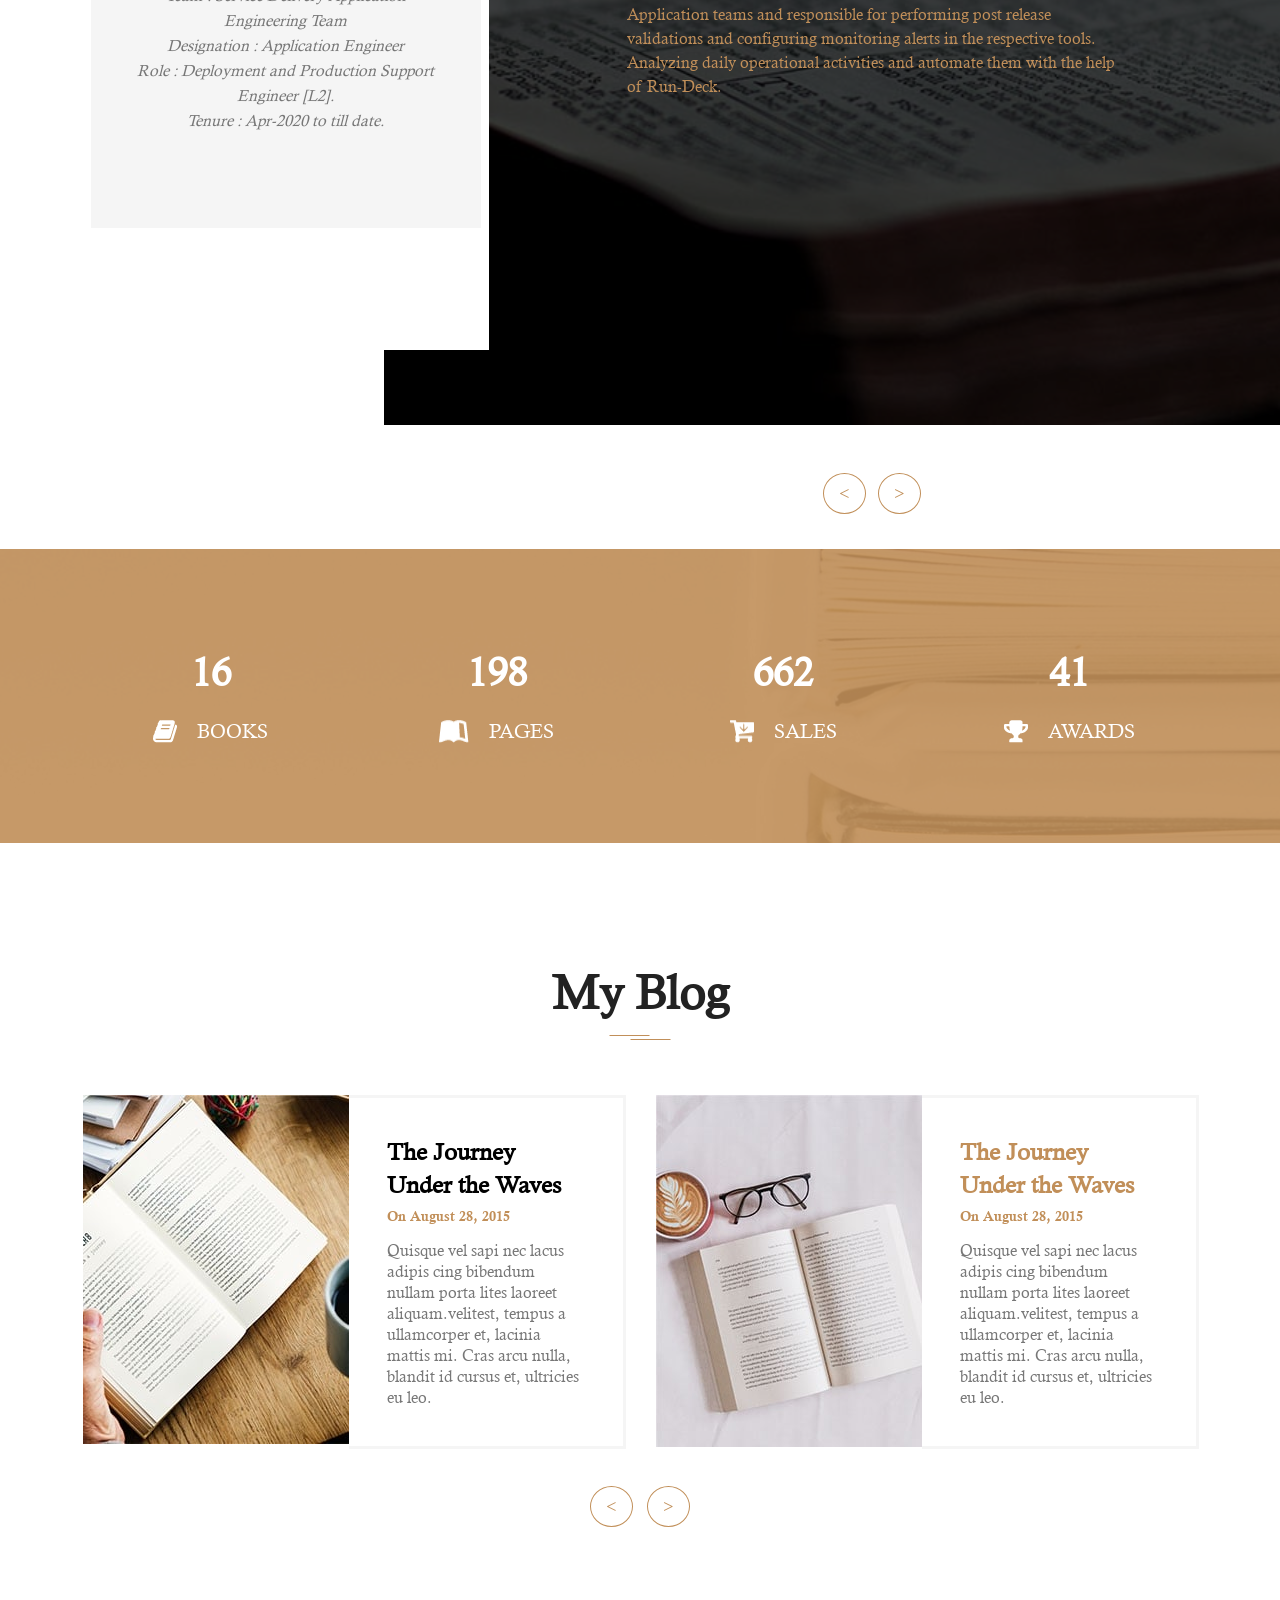
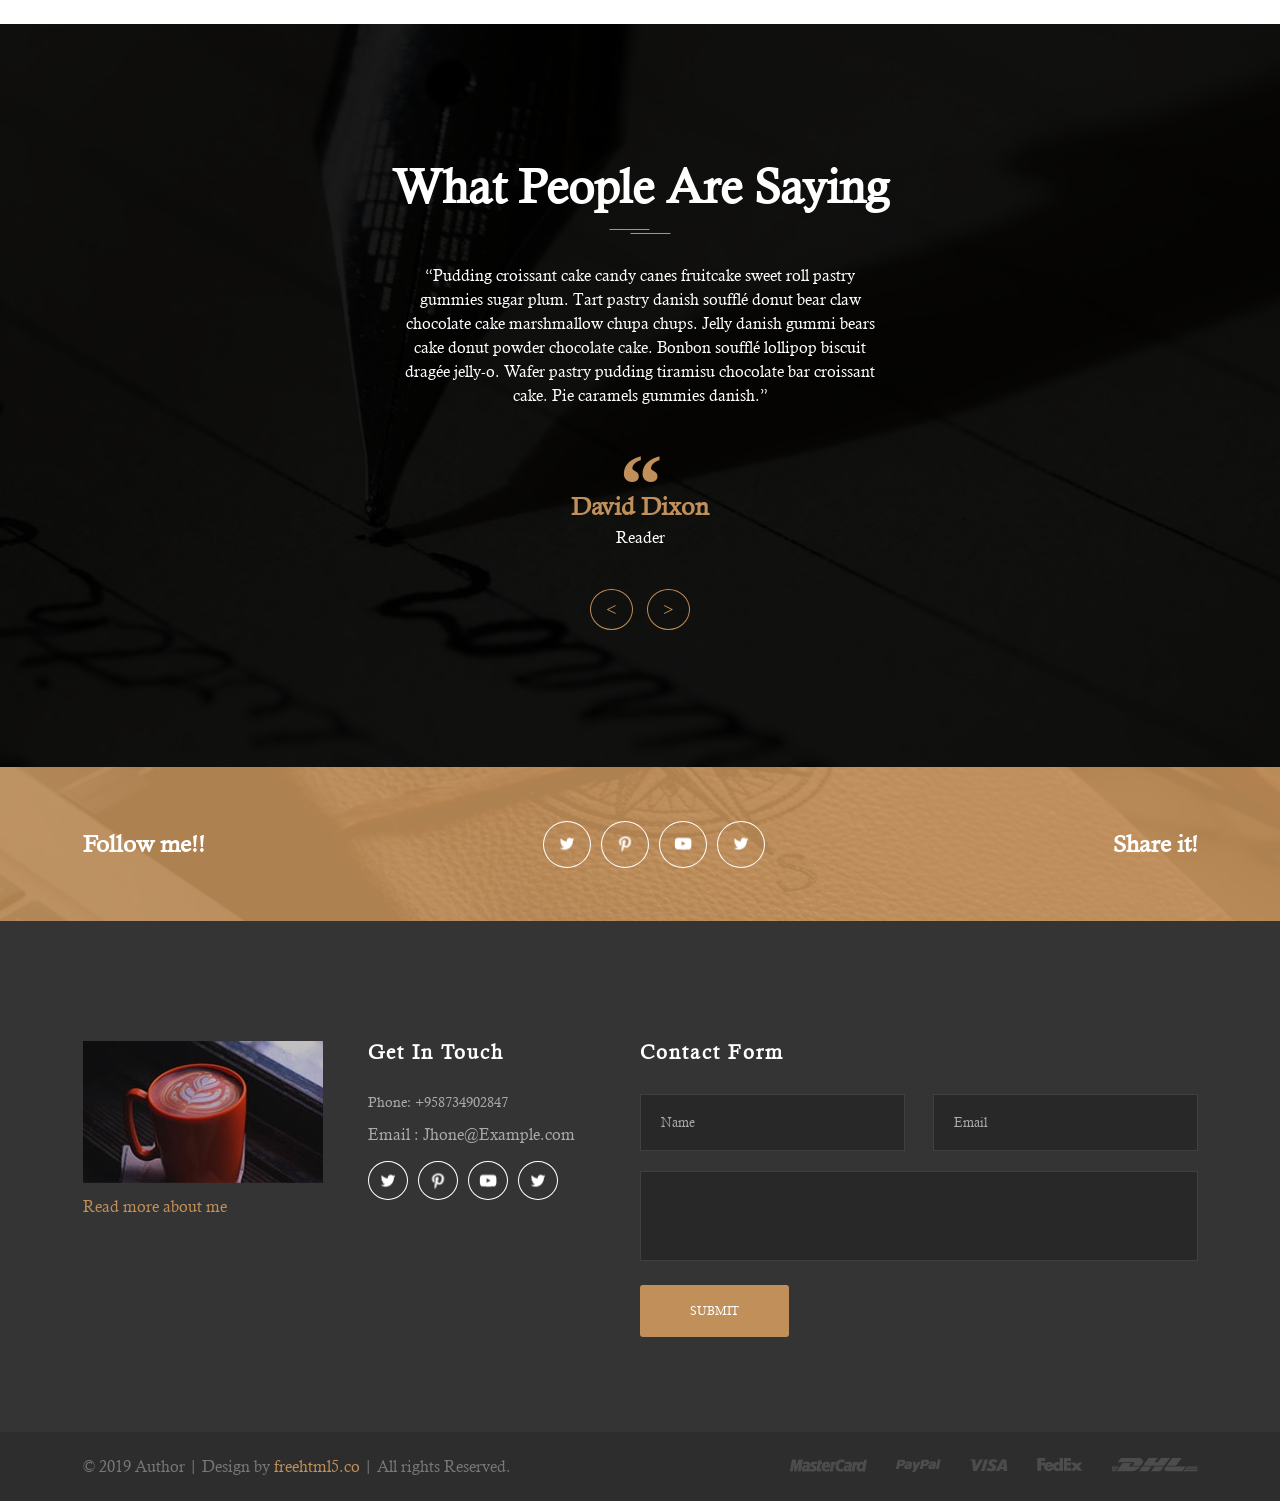
==== commit 86128ba1: "My old content" ====
--- a/index.html
+++ b/index.html
@@ -91,11 +91,7 @@
 			<div class="about-me__text">
 					<div class="about-me-single-slide">
 						<h2 class="universal-h2 universal-h2-bckg">About me</h2>
-						<p><span>I</span> am a versatile and skilled Professional with 9.4 Years of Experience as Application 
-
-Engineer/Application support engineer in IT Industry with complete responsibility of investigating, monitoring & analyzing of Applications and infrastructures in 
-
-Windows, Linux Platforms and have worked on various skills.</p>
+						<p><span>I</span> am a versatile and skilled Professional with 9.4 Years of Experience as Application Engineer/Application support engineer in IT Industry with complete responsibility of investigating, monitoring & analyzing of Applications and infrastructures in Windows, Linux Platforms and have worked on various skills.</p>
 
 			</div>
 		</div>
@@ -155,9 +151,13 @@
 				</div>
 				<div class="portfolio__bottom">
 					<div class="portfolio__name">
+						<!--<span>S</span>-->
 						<h2 class="universal-h2">Sumanthu Sundaresan</h2>
 					</div>
-					
+					<!--<div class="portfolio__name">
+						<span>S</span>
+						<h2 class="universal-h2">undaresan</h2>
+					</div>-->
 				
 					<p> Employer		:	Wirecard India Private Limited, Chennai, INDIA.
 							<br>Client		:	Wirecard AG.
@@ -170,8 +170,8 @@
 			<div class="about-me__new">
 				<div class="about-me-slider">
 					<div class="about-me-single-slide">
-						<h2 class="universal-h2 universal-h2-bckg">Professional Experience</h2>
-							<p> Employer	:	Wirecard India Private Limited, Chennai, INDIA.
+						<h2 class="universal-h3 universal-h3-bckg">Professional Experience</h2>
+			<p> Employer		:	Wirecard India Private Limited, Chennai, INDIA.
 							<br>Client		:	Wirecard AG.
 							<br>Team		:	Service Delivery Application Engineering Team
 							<br>Designation	:	Application Engineer
@@ -185,49 +185,13 @@
 <br>Responsible for investigating the issues raised from various stakeholders by analyzing Application API calls, Database logs and Webserver logs.
 <br>Responsible for driving major production issue and taking it for fix with the help of respective teams and incident mangers.
 <br>Coordinating with DC operations team during disaster recovery testing and responsible for switching the traffic between DCs through F5 load balancer.
-<br>Coordinating with release management team on releases headed by Application teams and responsible for performing post release validations and configuring 
-
-monitoring alerts in the respective tools.
+<br>Coordinating with release management team on releases headed by Application teams and responsible for performing post release validations and configuring monitoring alerts in the respective tools.
 <br>Analyzing daily operational activities and automate them with the help of Run-Deck.</p>
 
 						
 					</div>
 					<div class="about-me-single-slide">
-						<h2 class="universal-h2 universal-h2-bckg">Professional Experience </h2>
-						<p><br>Employer	: 	Virtusa Consulting Pvt Ltd, Chennai, INDIA
-<br>Client		:	Citi Bank
-<br>Team		:	ICG –MHS 
-<br>Designation	:	Team Lead	
-<br>Role		:	Managing Daily activity of  L1.5 Support
-<br>Tenure		:	May-2018 to Mar-2020.</p>
-
-<p>RESPONSIBILITIES:
-
-* Drives daily production activities with effective communication and leadership
-* Creates incident related performance analysis and reporting for review by IT management
-* Scheduling a job using Autosys, Jill Validation and modification, Show Notes deployment as per the requirement.
-* Triggering a daily Batches in mainframe Z/OS
-* Performing Promotion and Demotion activity as per the requirement.
-* Performing Table creation and modification in SQL Database.
-* Ensure that the incident management process is followed and that incident and problem   records accurately reflect actions taken to restore service and that changes to   Configuration Items are recorded
-* Minimize disruption to our business by efficiently identifying incident causes and   determining the right course of actions leading to incident closure.
-* Having weekly status call with the global clients.
-* Take the lead role in service restoration, communication and root cause identification.
-* Define key performance indicators and report appropriate incident metrics.
-* Acting as point of contact for any technical issues within a team.
- </p>
-
-					</div>
-				</div>
-			</div>
-		</div>
-		<div class="about-me-bckg"></div>
-	</section>
-	
-	
-	</div>
-					<div class="about-me-single-slide">
-						<h2 class="universal-h2 universal-h2-bckg">Professional Experience </h2>
+						<h2 class="universal-h3 universal-h3-bckg">Professional Experience </h2>
 						<p><br>Employer	: 	Virtusa Consulting Pvt Ltd, Chennai, INDIA
 <br>Client		:	Citi Bank
 <br>Team		:	ICG –MHS 
@@ -244,8 +208,7 @@
 <br>Triggering a daily Batches in mainframe Z/OS
 <br>Performing Promotion and Demotion activity as per the requirement.
 <br>Performing Table creation and modification in SQL Database.
-<br>Ensure that the incident management process is followed and that incident and problem records accurately reflect actions taken to restore service; and that changes 
-to Configuration Items are recorded
+<br>Ensure that the incident management process is followed and that incident and problem records accurately reflect actions taken to restore service; and that changes to Configuration Items are recorded
 <br>Minimize disruption to our business by efficiently identifying incident causes and determining the right course of actions leading to incident closure.
 <br>Having weekly status call with the global clients.
 <br>Take the lead role in service restoration, communication and root cause identification.
@@ -259,9 +222,178 @@
 		</div>
 		<div class="about-me-bckg"></div>
 	</section>
-	
-	
 	<!-- Professional Experience  -->
 
 
 
+	<!-- Counter -->
+	<div class="fh5co-counter counters">
+		<div class="counter-inner site-container">
+			<div class="single-count">
+				<span class="count" data-count="50">0</span>
+				<div class="single-count__text">
+					<img src="./images/counter-1.png" alt="counter icon">
+					<p>Books</p>
+				</div>
+			</div>
+			<div class="single-count">
+				<span class="count" data-count="600">0</span>
+				<div class="single-count__text">
+					<img src="./images/counter-2.png" alt="counter icon">
+					<p>Pages</p>
+				</div>
+			</div>
+			<div class="single-count">
+				<span class="count" data-count="2000">0</span>
+				<div class="single-count__text">
+					<img src="./images/counter-3.png" alt="counter icon">
+					<p>Sales</p>
+				</div>
+			</div>
+			<div class="single-count">
+				<span class="count" data-count="125">0</span>
+				<div class="single-count__text">
+					<img src="./images/counter-4.png" alt="counter icon">
+					<p>Awards</p>
+				</div>
+			</div>
+		</div>
+	</div>
+	<!-- Counter -->
+
+	<!-- Blog -->
+	<section class="fh5co-blog">
+		<div class="site-container">
+			<h2 class="universal-h2 universal-h2-bckg">My Blog</h2>
+			<div class="blog-slider blog-inner">
+				<div class="single-blog">
+					<div class="single-blog__img">
+						<img src="./images/blog1.jpg" alt="blog image">
+					</div>
+					<div class="single-blog__text">
+						<h4>The Journey Under the Waves</h4>
+						<span>On August 28, 2015</span>
+						<p>Quisque vel sapi nec lacus adipis cing bibendum nullam porta lites laoreet aliquam.velitest, tempus a ullamcorper et, lacinia mattis mi. Cras arcu nulla, blandit id cursus et, ultricies eu leo.</p>
+					</div>
+				</div>
+				<div class="single-blog">
+					<div class="single-blog__img">
+						<img src="./images/blog2.jpg" alt="blog image">
+					</div>
+					<div class="single-blog__text">
+						<h4>The Journey Under the Waves</h4>
+						<span>On August 28, 2015</span>
+						<p>Quisque vel sapi nec lacus adipis cing bibendum nullam porta lites laoreet aliquam.velitest, tempus a ullamcorper et, lacinia mattis mi. Cras arcu nulla, blandit id cursus et, ultricies eu leo.</p>
+					</div>
+				</div>
+				<div class="single-blog">
+					<div class="single-blog__img">
+						<img src="./images/blog2.jpg" alt="blog image">
+					</div>
+					<div class="single-blog__text">
+						<h4>The Journey Under the Waves</h4>
+						<span>On August 28, 2015</span>
+						<p>Quisque vel sapi nec lacus adipis cing bibendum nullam porta lites laoreet aliquam.velitest, tempus a ullamcorper et, lacinia mattis mi. Cras arcu nulla, blandit id cursus et, ultricies eu leo.</p>
+					</div>
+				</div>
+			</div>
+		</div>
+	</section>
+	<!-- Blog end -->
+
+	<!-- Quotes -->
+	<section class="fh5co-quotes">
+		<div class="site-container">
+			<div class="about-me-slider">
+				<div>
+					<h2 class="universal-h2 universal-h2-bckg">What People Are Saying</h2>
+					<p>“Pudding croissant cake candy canes fruitcake sweet roll pastry gummies sugar plum. Tart pastry danish soufflé donut bear claw chocolate cake marshmallow chupa chups. Jelly danish gummi bears cake donut powder chocolate cake. Bonbon soufflé lollipop biscuit dragée jelly-o. Wafer pastry pudding tiramisu chocolate bar croissant cake. Pie caramels gummies danish.”</p>
+					<img src="./images/quotes.svg" alt="quotes svg">
+					<h4>David Dixon</h4>
+					<p>Reader</p>
+				</div>
+				<div>
+					<h2 class="universal-h2 universal-h2-bckg">What People Are Saying 2</h2>
+					<p>“Pudding croissant cake candy canes fruitcake sweet roll pastry gummies sugar plum. Tart pastry danish soufflé donut bear claw chocolate cake marshmallow chupa chups. Jelly danish gummi bears cake donut powder chocolate cake. Bonbon soufflé lollipop biscuit dragée jelly-o. Wafer pastry pudding tiramisu chocolate bar croissant cake. Pie caramels gummies danish.”</p>
+					<img src="./images/quotes.svg" alt="quotes svg">
+					<h4>David Dixon</h4>
+					<p>Reader</p>
+				</div>
+			</div>
+		</div>
+	</section>
+	<!-- Quotes end -->
+
+	<!-- Social -->
+	<section class="fh5co-social">
+		<div class="site-container">
+			<div class="social">
+				<h5>Follow me!!</h5>
+				<div class="social-icons">
+					<a href="#" target="_blank"><img src="./images/social-twitter.png" alt="social icon"></a>
+					<a href="#" target="_blank"><img src="./images/social-pinterest.png" alt="social icon"></a>
+					<a href="#" target="_blank"><img src="./images/social-youtube.png" alt="social icon"></a>
+					<a href="#" target="_blank"><img src="./images/social-twitter.png" alt="social icon"></a>
+				</div>
+				<h5>Share it!</h5>
+			</div>
+		</div>
+	</section>
+	<!-- Social -->
+
+	<!-- Footer -->
+	<footer class="site-footer">
+		<div class="site-container">
+			<div class="footer-inner">
+				<div class="footer-info">
+					<div class="footer-info__left">
+						<img src="./images/footer-img.jpg" alt="about me image">
+						<p>Read more about me</p>
+					</div>
+					<div class="footer-info__right">
+						<h5>Get In Touch</h5>
+						<p class="footer-phone">Phone: +958734902847</p>
+						<p>Email : Jhone@Example.com</p>
+						<div class="social-icons">
+							<a href="#" target="_blank"><img src="./images/social-twitter.png" alt="social icon"></a>
+							<a href="#" target="_blank"><img src="./images/social-pinterest.png" alt="social icon"></a>
+							<a href="#" target="_blank"><img src="./images/social-youtube.png" alt="social icon"></a>
+							<a href="#" target="_blank"><img src="./images/social-twitter.png" alt="social icon"></a>
+						</div>
+					</div>
+				</div>
+				<div class="footer-contact-form">
+					<h5>Contact Form</h5>
+					<form class="contact-form">
+						<div class="contact-form__input">
+							<input type="text" name="name" placeholder="Name">
+							<input type="email" name="email" placeholder="Email">
+						</div>
+						<textarea></textarea>
+						<input type="submit" name="submit" value="Submit" class="submit-button">
+					</form>
+				</div>
+			</div>
+		</div>
+		<div class="footer-bottom">
+			<div class="site-container footer-bottom-inner">
+				<p>© 2019 Author | Design by <a href="https://freehtml5.co/" target="_blank">freehtml5.co</a> | All rights Reserved.</p>
+				<div class="footer-bottom__img">
+					<img src="./images/footer-mastercard.png" alt="footer image">
+					<img src="./images/footer-paypal.png" alt="footer image">
+					<img src="./images/footer-visa.png" alt="footer image">
+					<img src="./images/footer-fedex.png" alt="footer image">
+					<img src="./images/footer-dhl.png" alt="footer image">
+				</div>
+			</div>
+		</div>
+	</footer>
+	<!-- Footer end -->
+
+	<!-- Scripts -->
+	<script src="js/jquery.min.js"></script>
+	<script src="js/slick.min.js"></script>
+	<script src="js/main.js"></script>
+
+</body>
+</html>
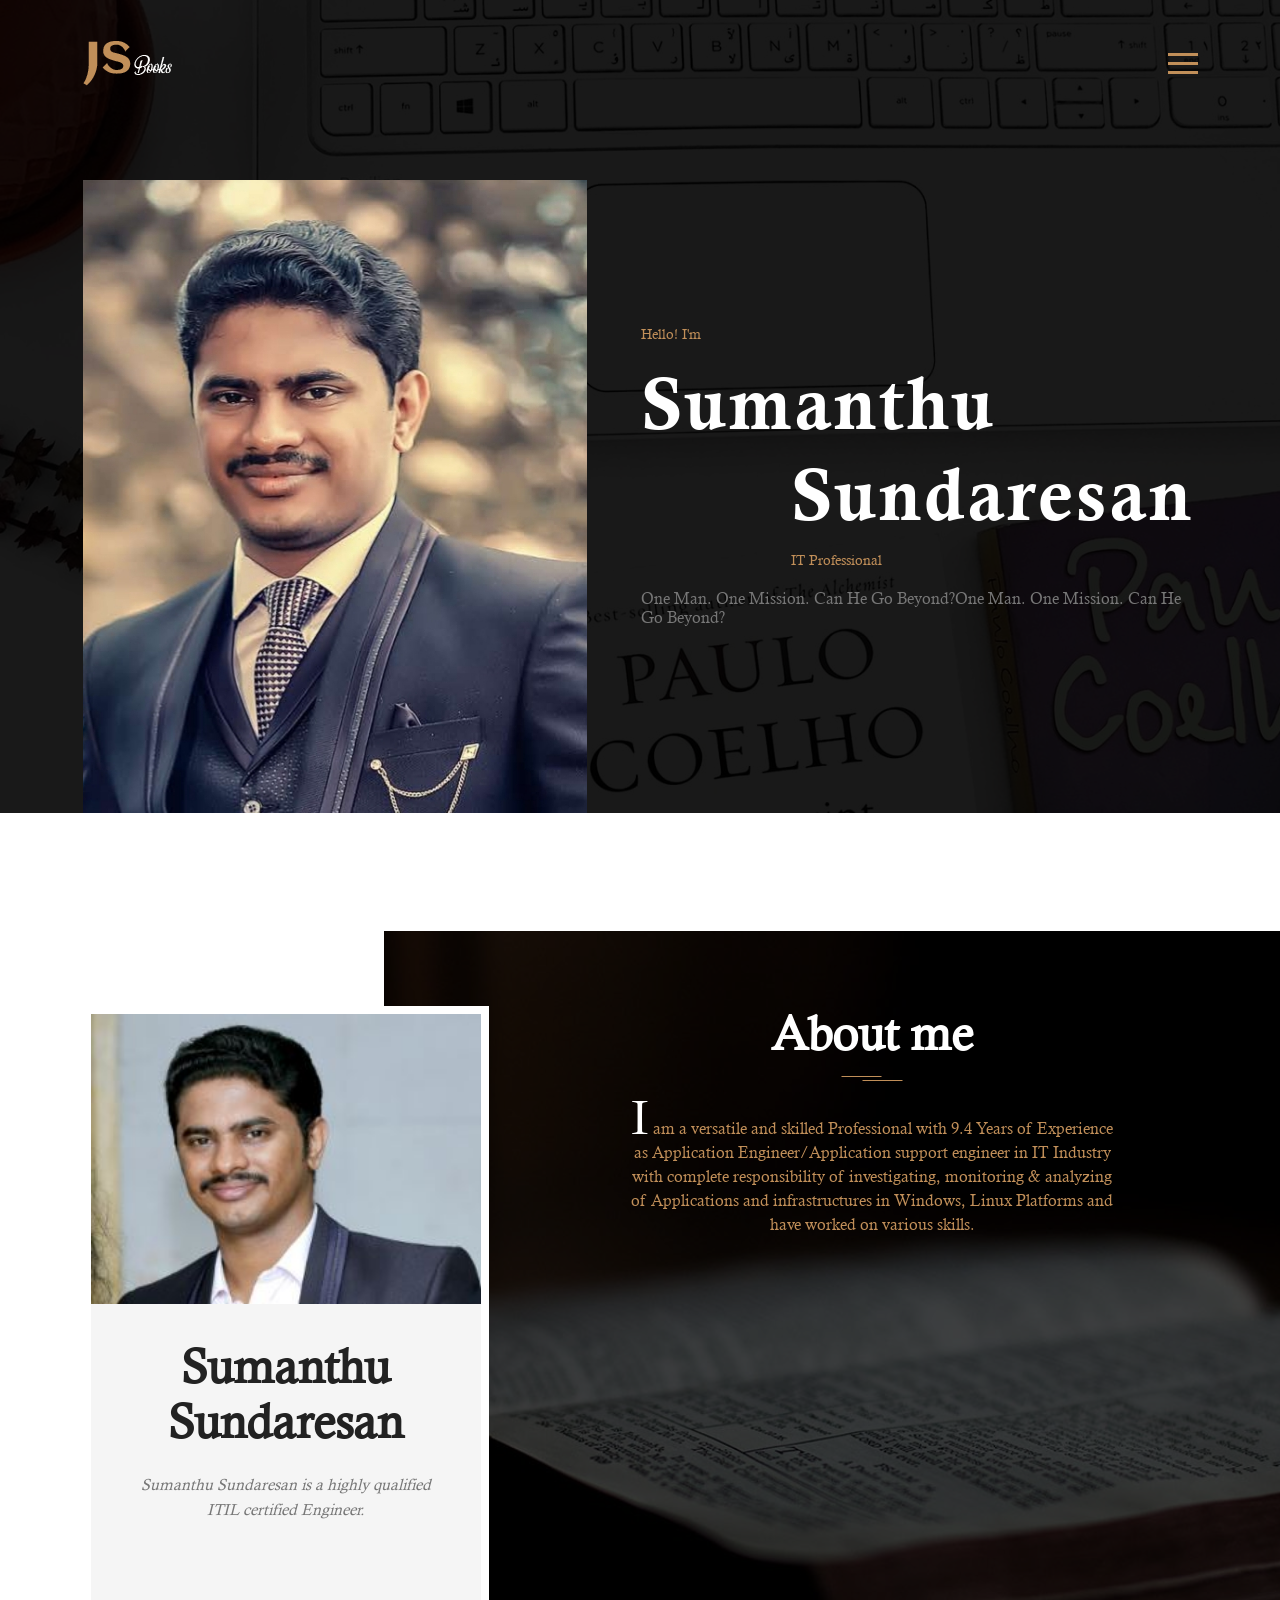
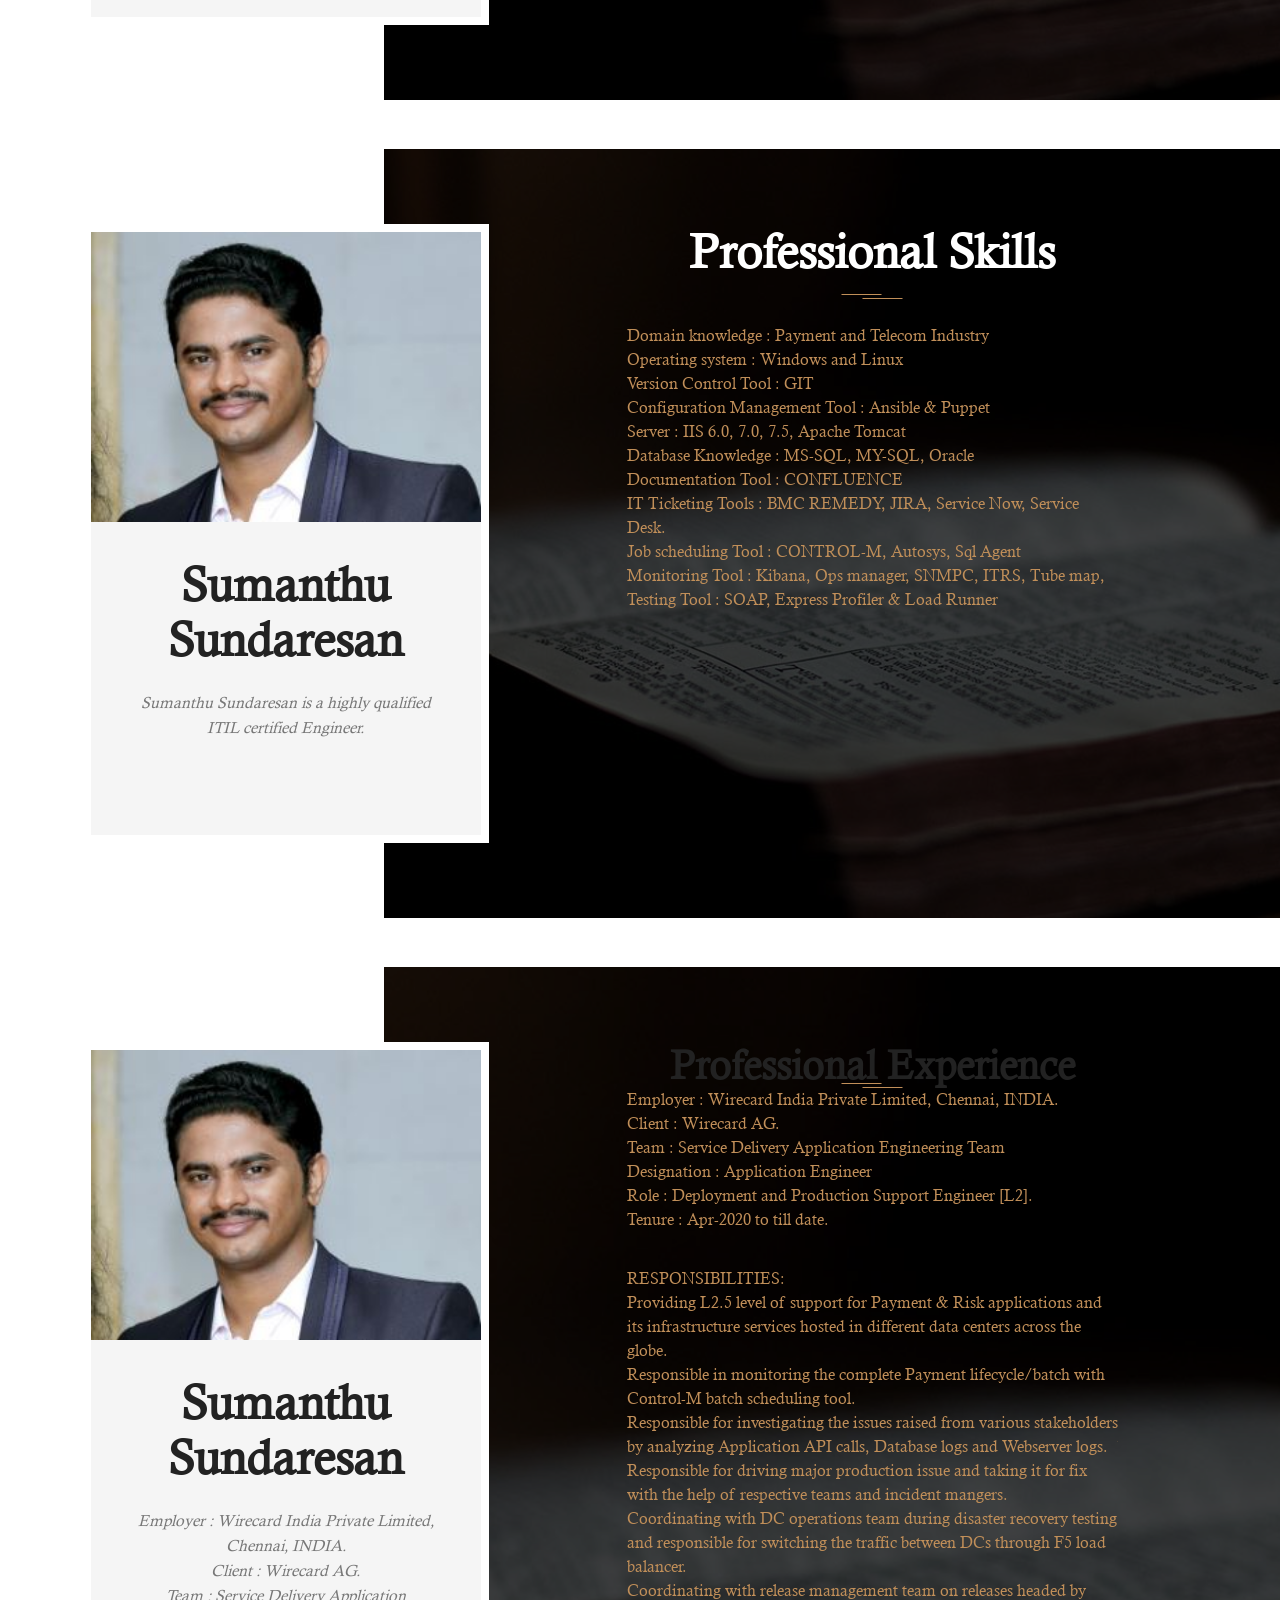
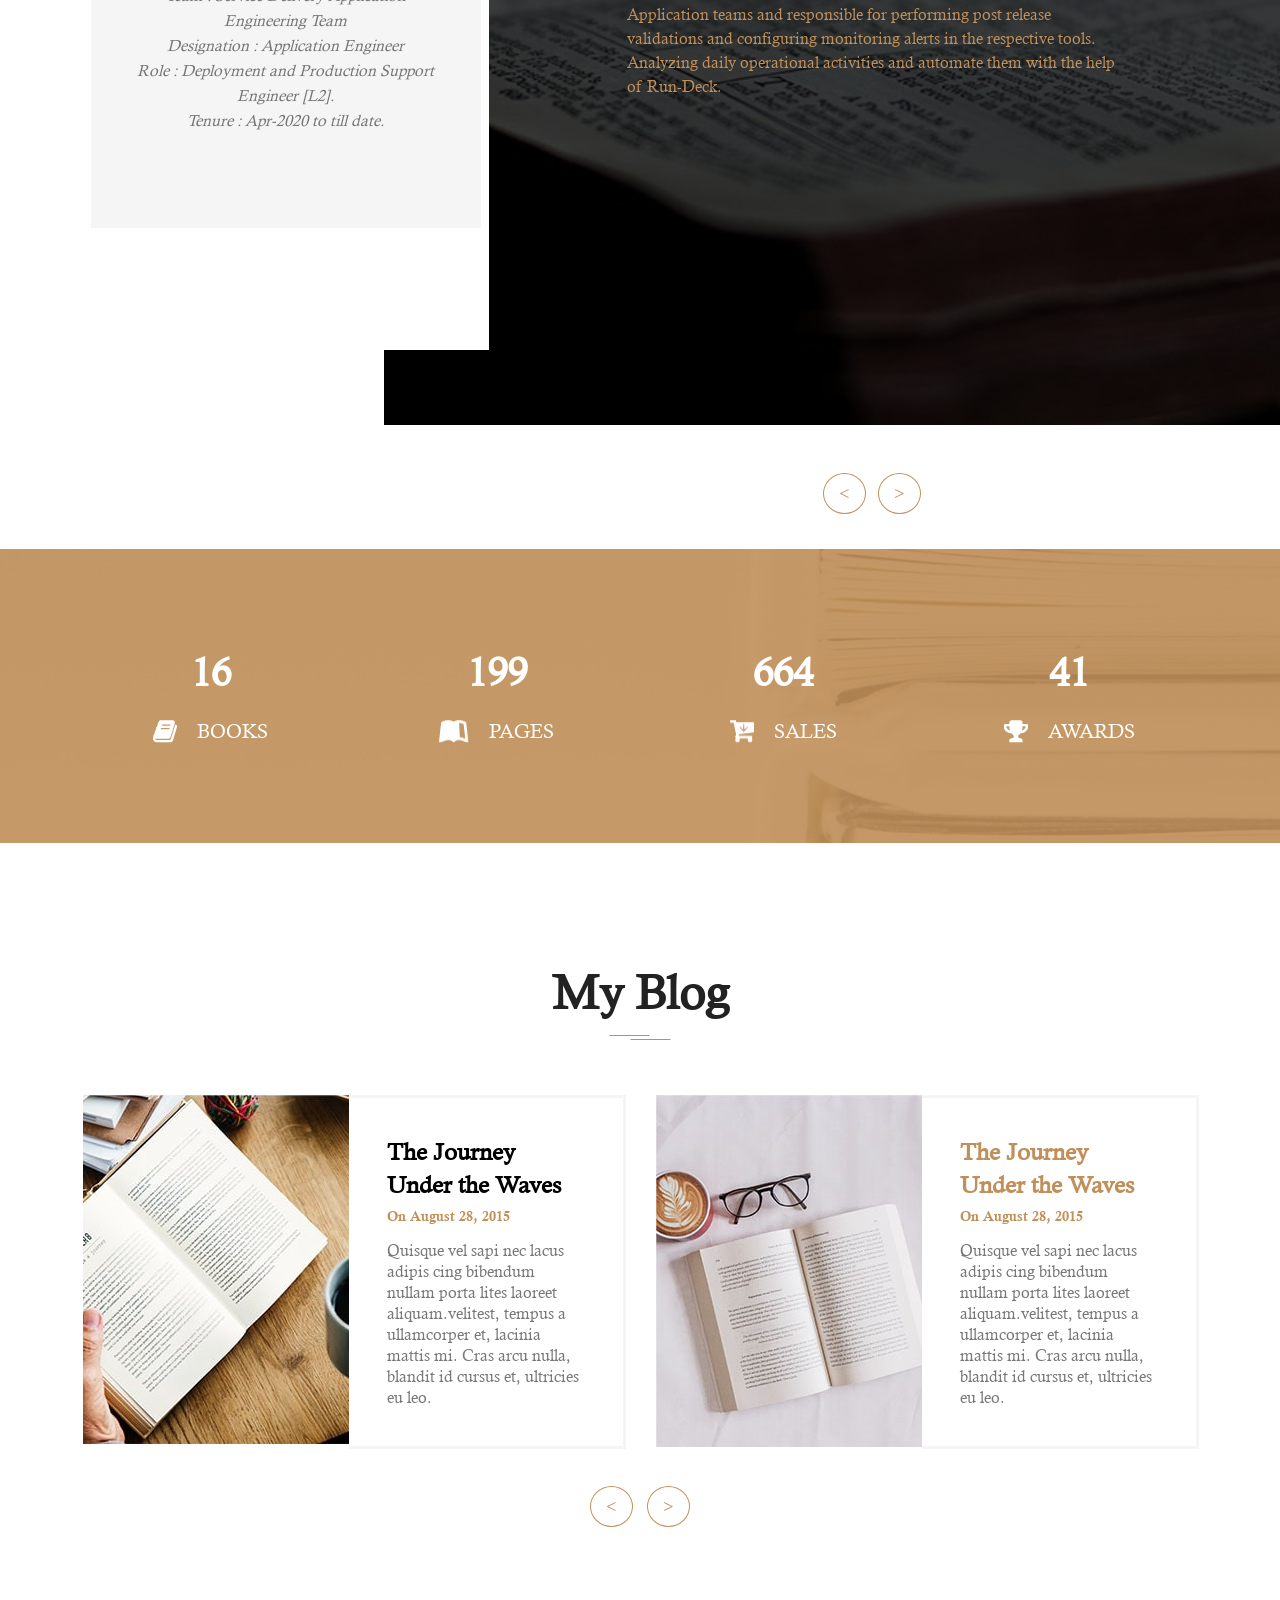
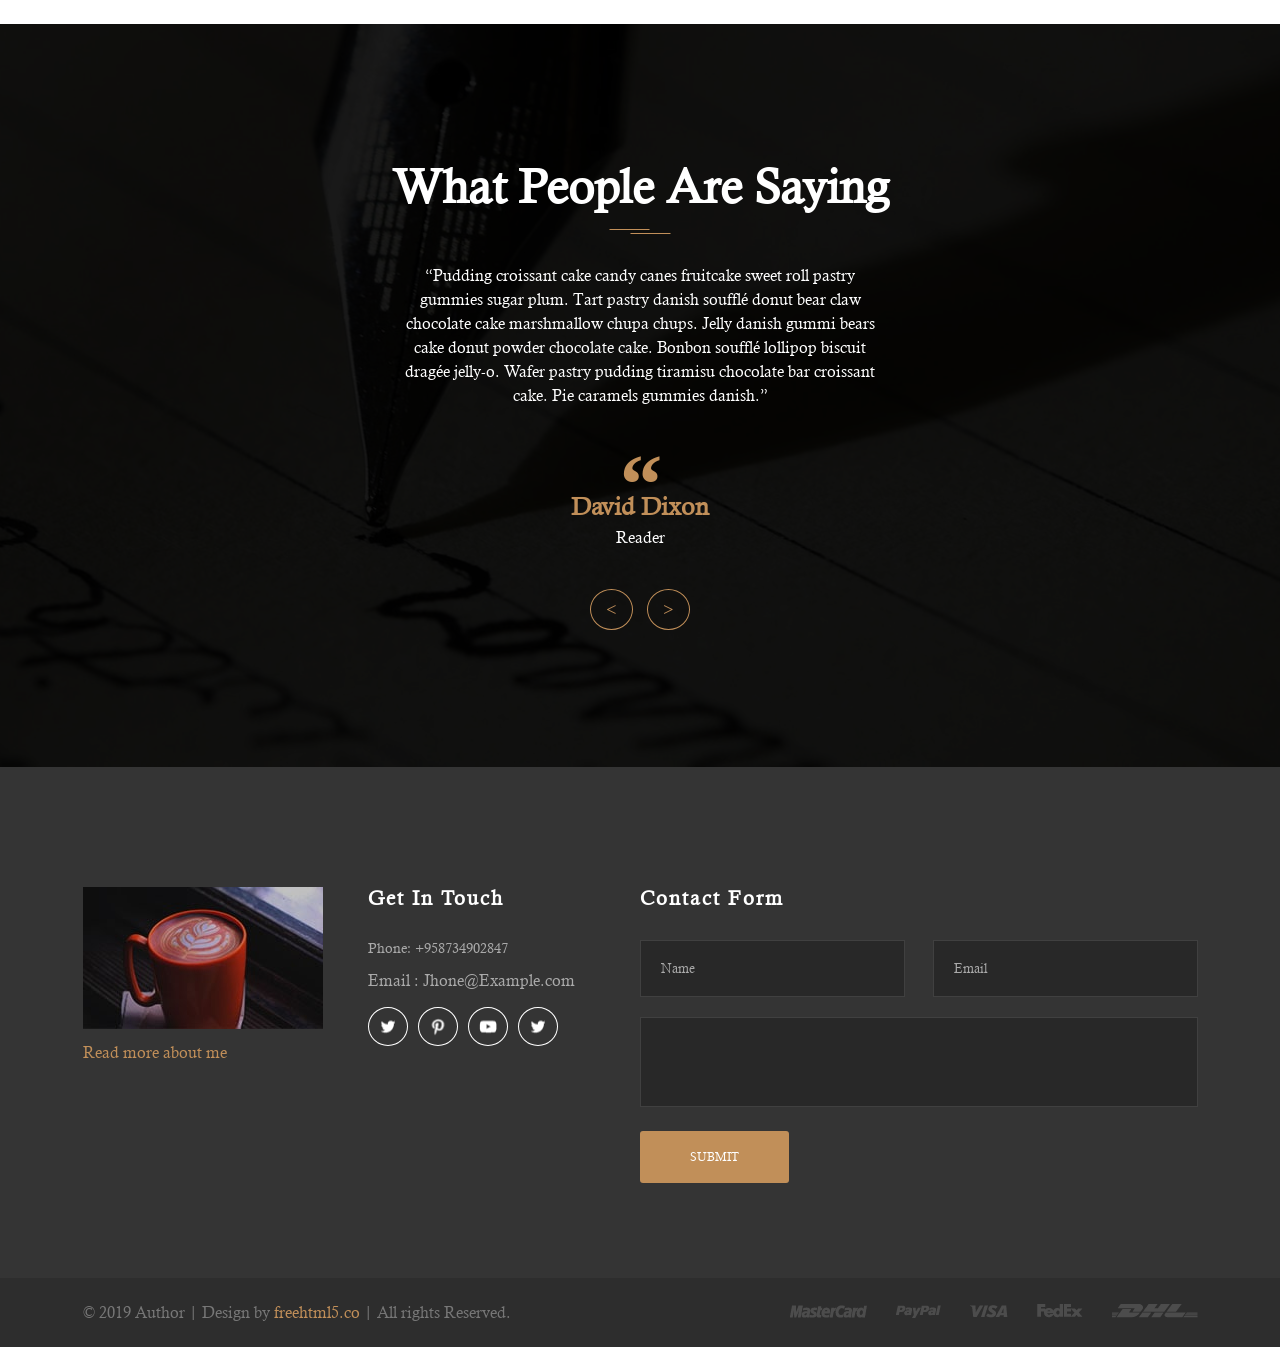
==== commit c630f9f7: "My old content" ====
--- a/index.html
+++ b/index.html
@@ -324,22 +324,7 @@
 	</section>
 	<!-- Quotes end -->
 
-	<!-- Social -->
-	<section class="fh5co-social">
-		<div class="site-container">
-			<div class="social">
-				<h5>Follow me!!</h5>
-				<div class="social-icons">
-					<a href="#" target="_blank"><img src="./images/social-twitter.png" alt="social icon"></a>
-					<a href="#" target="_blank"><img src="./images/social-pinterest.png" alt="social icon"></a>
-					<a href="#" target="_blank"><img src="./images/social-youtube.png" alt="social icon"></a>
-					<a href="#" target="_blank"><img src="./images/social-twitter.png" alt="social icon"></a>
-				</div>
-				<h5>Share it!</h5>
-			</div>
-		</div>
-	</section>
-	<!-- Social -->
+
 
 	<!-- Footer -->
 	<footer class="site-footer">
